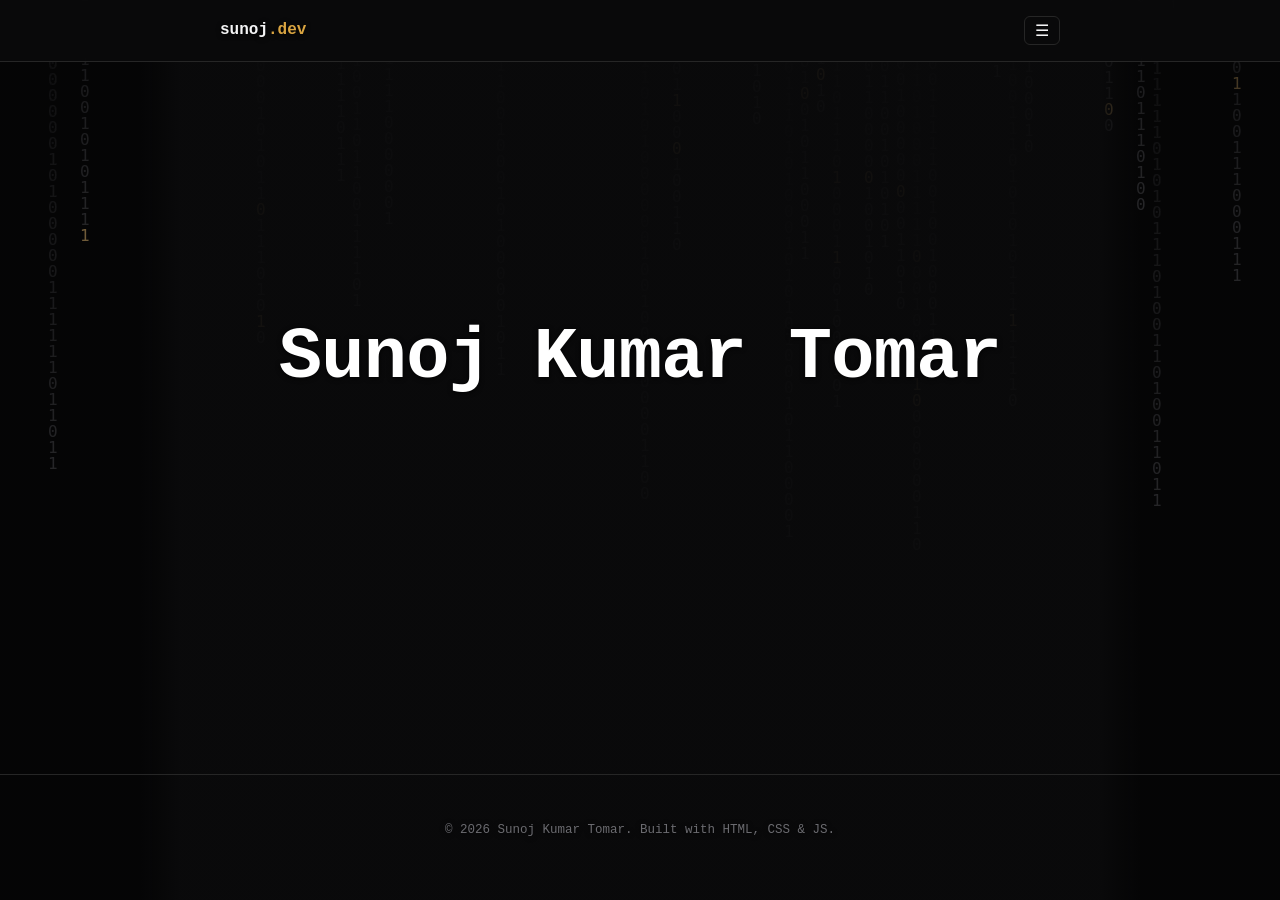
==== index.html @ d570fbbe "Add Blog to the main nav on every page" ====
<!DOCTYPE html>
<html lang="en">
<head>
<meta charset="UTF-8">
<meta name="viewport" content="width=device-width, initial-scale=1.0">
<title>Sunoj Kumar Tomar — Data Engineer</title>
<meta name="description" content="Sunoj Kumar Tomar — Data Engineer specializing in Python, PySpark, Apache Spark, Databricks and cloud data pipelines.">
<link rel="icon" href="data:image/svg+xml,<svg xmlns=%22http://www.w3.org/2000/svg%22 viewBox=%220 0 100 100%22><text y=%22.9em%22 font-size=%2290%22>💻</text></svg>">
<link rel="stylesheet" href="styles.css">
</head>
<body>

<canvas id="rain" aria-hidden="true"></canvas>
<div class="bg-overlay" aria-hidden="true"></div>

<!-- ============ NAV — collapsed by default; click to unpack ============ -->
<header class="nav nav-compact">
  <div class="nav-inner">
    <a href="index.html" class="logo">sunoj<span class="accent">.dev</span></a>
    <nav class="tabs" id="tabs">
      <a href="about.html" class="tab">About</a>
      <a href="skills.html" class="tab">Skills</a>
      <a href="experience.html" class="tab">Experience</a>
      <a href="projects.html" class="tab">Projects</a>
      <a href="blog.html" class="tab">Blog</a>
      <a href="contact.html" class="tab">Contact</a>
      <a href="assets/Sunoj_Kumar_Tomar_Resume.pdf" class="tab nav-resume" download>Résumé ↓</a>
    </nav>
    <button class="menu-btn" id="menuBtn" aria-label="Toggle menu">☰</button>
  </div>
</header>

<main id="top">

  <!-- ============ HERO — name, designation, a Greek line. centered, nothing else ============ -->
  <section class="hero">
    <h1 class="typed-name" id="typedName">Sunoj Kumar Tomar</h1>
    <p class="hero-role">Data Engineer</p>
    <p class="hero-quote">
      "Πάντα ῥεῖ" — everything flows.
      <span class="quote-attr">Heraclitus</span>
    </p>
  </section>

</main>

<footer class="footer">
  <p>&copy; <span id="year"></span> Sunoj Kumar Tomar. Built with HTML, CSS &amp; JS.</p>
</footer>

<script src="script.js"></script>
</body>
</html>
---- styles.css ----
/* ===================================================
   Sunoj Kumar Tomar — Portfolio
   True monochrome + a single accent. Text-only. Artisanal minimal.
   =================================================== */

:root {
  --bg: #0a0a0b;
  --border: #262626;

  --text: #f4f4f5;
  --text-dim: #a1a1aa;
  --text-faint: #6b6b70;

  --accent: #d9a441;
  --accent-bright: #f0c274;
  --accent-dim: #8a6a2c;

  --max-width: 880px;
  --mono: "SF Mono", "Fira Code", "JetBrains Mono", Consolas, "Courier New", monospace;
}

* { box-sizing: border-box; }

html { scroll-behavior: smooth; height: 100%; }

/* Sticky-footer layout: main grows to fill whatever space the viewport has
   left after the nav, so the footer always sits at the bottom edge instead
   of floating high up under short pages. */
body {
  margin: 0;
  min-height: 100vh;
  display: flex;
  flex-direction: column;
  overflow-x: hidden; /* contains the nav's scan-line sweep without ever clipping the dropdown */
  background: var(--bg);
  color: var(--text);
  font-family: var(--mono);
  font-size: 15px;
  line-height: 1.6;
  -webkit-font-smoothing: antialiased;
  text-shadow: 0 1px 5px rgba(0, 0, 0, 0.9);
}

a { color: inherit; text-decoration: none; }

::selection { background: rgba(217, 164, 65, 0.3); color: var(--accent-bright); }

.accent { color: var(--accent); }

/* ---------------- BACKGROUND ANIMATION ---------------- */
/* Binary rain runs full-bleed. The overlay is dark and near-opaque directly
   behind the text column (readability first) and fades out toward the page
   margins, so the animation stays visible without ever sitting under copy. */
#rain {
  position: fixed;
  inset: 0;
  z-index: 0;
  display: block;
  width: 100%;
  height: 100%;
}

.bg-overlay {
  position: fixed;
  inset: 0;
  z-index: 1;
  background: linear-gradient(
    to right,
    rgba(10, 10, 11, 0.4) 0%,
    rgba(10, 10, 11, 0.4) calc(50% - 500px),
    rgba(10, 10, 11, 0.94) calc(50% - 460px),
    rgba(10, 10, 11, 0.94) calc(50% + 460px),
    rgba(10, 10, 11, 0.4) calc(50% + 500px),
    rgba(10, 10, 11, 0.4) 100%
  );
  pointer-events: none;
}

.nav, main, .footer { position: relative; z-index: 2; }

/* ---------------- NAV ---------------- */
.nav {
  flex: 0 0 auto;
  position: sticky;
  top: 0;
  z-index: 50;
  background: rgba(10, 10, 11, 0.92);
  backdrop-filter: blur(8px);
  border-bottom: 1px solid var(--border);
}

/* A slow scanning light traveling the bottom edge — ambient, not distracting. */
.nav::after {
  content: "";
  position: absolute;
  bottom: -1px;
  left: -140px;
  width: 140px;
  height: 1px;
  background: linear-gradient(90deg, transparent, var(--accent), transparent);
  animation: nav-scan 7s linear infinite;
  opacity: 0.7;
}

@keyframes nav-scan {
  0% { left: -140px; }
  100% { left: 100%; }
}

.nav-inner {
  max-width: var(--max-width);
  margin: 0 auto;
  padding: 16px 20px;
  display: flex;
  align-items: center;
  justify-content: space-between;
  gap: 16px;
}

.logo {
  font-weight: 700;
  font-size: 16px;
  color: var(--text);
  white-space: nowrap;
  transition: text-shadow 0.2s ease;
}

.logo:hover { text-shadow: 0 0 12px rgba(217, 164, 65, 0.55); }

.tabs {
  display: flex;
  align-items: center;
  gap: 28px;
  flex-wrap: wrap;
}

/* Each link sits between a pair of targeting brackets that snap in on
   hover/focus, with the label nudging inward to meet them — a small,
   deliberate HUD-select motion instead of a plain underline. */
.tab {
  position: relative;
  font-size: 13.5px;
  color: var(--text-dim);
  padding: 4px 2px;
  transition: color 0.2s ease, transform 0.2s ease, text-shadow 0.2s ease;
}

.tab::before,
.tab::after {
  content: "";
  position: absolute;
  top: 50%;
  color: var(--accent);
  font-weight: 400;
  opacity: 0;
  transition: opacity 0.2s ease, transform 0.2s ease;
  pointer-events: none;
}

.tab::before {
  content: "[";
  left: -11px;
  transform: translate(6px, -50%);
}

.tab::after {
  content: "]";
  right: -11px;
  transform: translate(-6px, -50%);
}

.tab:hover,
.tab:focus-visible {
  color: var(--text);
  text-shadow: 0 0 10px rgba(217, 164, 65, 0.35);
}

.tab:hover::before,
.tab:hover::after,
.tab:focus-visible::before,
.tab:focus-visible::after,
.tab.active::before,
.tab.active::after {
  opacity: 1;
  transform: translate(0, -50%);
}

.tab.active {
  color: var(--accent);
  text-shadow: 0 0 8px rgba(217, 164, 65, 0.3);
}

.nav-resume {
  position: relative;
  font-size: 13px;
  color: var(--accent);
  padding: 4px 2px;
  white-space: nowrap;
  transition: color 0.2s ease, text-shadow 0.2s ease;
}

.nav-resume::after {
  content: "";
  position: absolute;
  left: 2px;
  right: 2px;
  bottom: 0;
  height: 1px;
  background: var(--accent);
  transform: scaleX(0);
  transform-origin: left;
  transition: transform 0.25s ease;
}

.nav-resume:hover,
.nav-resume:focus-visible {
  color: var(--accent-bright);
  text-shadow: 0 0 10px rgba(217, 164, 65, 0.45);
}

.nav-resume:hover::after,
.nav-resume:focus-visible::after { transform: scaleX(1); }

@media (prefers-reduced-motion: reduce) {
  .nav::after { animation: none; display: none; }
  .tab, .tab::before, .tab::after, .nav-resume, .nav-resume::after { transition: none; }
}

.menu-btn {
  display: none;
  background: none;
  border: 1px solid var(--border);
  color: var(--text);
  border-radius: 6px;
  font-size: 16px;
  padding: 4px 10px;
  cursor: pointer;
}

/* Home page only: the nav stays collapsed to just the logo and this button
   at every width, unpacking into the full link list on click — keeping
   the intro page down to essentially nothing but itself. */
.nav-compact .menu-btn { display: inline-block; }

.nav-compact .tabs {
  position: absolute;
  top: 100%;
  left: 0;
  right: 0;
  background: rgba(10, 10, 11, 0.97);
  backdrop-filter: blur(8px);
  border-bottom: 1px solid var(--border);
  flex-direction: column;
  align-items: flex-start;
  gap: 14px;
  padding: 14px 20px 20px;
  display: none;
}

.nav-compact .tabs.open { display: flex; }

.tabs .nav-resume { color: var(--accent); }

/* ---------------- LAYOUT ---------------- */
main {
  flex: 1 0 auto;
  display: flex;
  flex-direction: column;
  width: 100%;
  max-width: var(--max-width);
  margin: 0 auto;
  padding: 0 20px;
}

/* The intro: perfectly centered, both axes, filling whatever room is left
   between the nav and the footer — never a tall gap above a low footer. */
.hero {
  flex: 1;
  display: flex;
  flex-direction: column;
  justify-content: center;
  align-items: center;
  text-align: center;
  padding: 48px 0;
}

/* Default state is always fully visible, legible text — .js-anim is added
   by script.js right before the reveal starts, so a slow/blocked/failed
   script never leaves real content faded out. */
.hero-role {
  margin: 14px 0 0;
  font-size: clamp(15px, 2.4vw, 19px);
  color: var(--text-dim);
  text-transform: uppercase;
  letter-spacing: 0.16em;
  transition: opacity 0.8s cubic-bezier(0.22, 0.8, 0.2, 1),
              filter 0.8s cubic-bezier(0.22, 0.8, 0.2, 1),
              transform 0.8s cubic-bezier(0.22, 0.8, 0.2, 1);
}

.hero-role.js-anim { opacity: 0; filter: blur(8px); transform: translateY(10px); }

.hero-quote {
  margin: 30px 0 0;
  max-width: 420px;
  font-size: 13.5px;
  font-style: italic;
  color: var(--text-faint);
  transition: opacity 0.8s cubic-bezier(0.22, 0.8, 0.2, 1),
              filter 0.8s cubic-bezier(0.22, 0.8, 0.2, 1),
              transform 0.8s cubic-bezier(0.22, 0.8, 0.2, 1);
}

.hero-quote.js-anim { opacity: 0; filter: blur(8px); transform: translateY(10px); }

.quote-attr {
  display: block;
  margin-top: 6px;
  font-style: normal;
  font-size: 10.5px;
  letter-spacing: 0.14em;
  text-transform: uppercase;
  color: var(--text-faint);
  opacity: 0.75;
}

.section { padding: 48px 0; border-top: 1px solid var(--border); }

.section-noborder { border-top: none; padding-top: 0; }
.section-tight { padding-bottom: 36px; }

/* ---------------- PAGE HEAD (sub-pages) ---------------- */
/* One quiet line per page — no path, no comment syntax, just the word. */
.page-head { padding: 56px 0 8px; }

.page-title {
  font-size: clamp(24px, 3.6vw, 30px);
  font-weight: 700;
  color: var(--text);
  margin: 0;
  letter-spacing: -0.01em;
}

/* ---------------- STATS ---------------- */
.stats-row {
  display: flex;
  flex-wrap: wrap;
  gap: 28px 40px;
}

.stat {
  display: flex;
  flex-direction: column;
  gap: 2px;
  transition: opacity 0.7s ease, filter 0.7s ease, transform 0.7s ease;
  transition-delay: var(--delay, 0s);
}

.stat.js-anim { opacity: 0; filter: blur(6px); transform: translateY(12px); }

.stat-num {
  font-size: 26px;
  font-weight: 700;
  color: var(--accent);
  font-variant-numeric: tabular-nums;
  text-shadow: 0 0 16px rgba(217, 164, 65, 0.25);
}

.stat-label {
  font-size: 12px;
  color: var(--text-dim);
}

/* ---------------- TERMINAL-STYLE LINES ---------------- */
.line {
  margin: 0 0 8px;
  font-size: 14px;
}

.prompt { color: var(--accent); margin-right: 8px; font-weight: 700; }

.line.muted { color: var(--text-dim); }

.line.result { color: var(--text-dim); }

.typed-name {
  font-size: clamp(38px, 8vw, 72px);
  font-weight: 700;
  margin: 0;
  color: #fff;
  letter-spacing: -0.01em;
}

.summary { max-width: 640px; }

.cta-row {
  display: flex;
  flex-wrap: wrap;
  align-items: center;
  gap: 6px 18px;
  margin-top: 22px;
  font-size: 13.5px;
}

.btn {
  color: var(--text-dim);
  padding: 2px 0;
  border-bottom: 1px solid transparent;
  transition: color 0.15s ease, border-color 0.15s ease;
}

.btn:hover { color: var(--text); border-color: var(--text-dim); }

.btn-primary {
  color: var(--accent);
  font-weight: 700;
}

.btn-primary:hover { color: var(--accent-bright); }

/* ---------------- ABOUT — artistic, not coded ---------------- */
/* A large statement that pulls into focus, line by line — blur and lift,
   not code syntax. This is the page's centerpiece, so it gets real weight. */
.about-statement {
  margin: 0;
  max-width: 740px;
  font-size: clamp(26px, 4.4vw, 42px);
  font-weight: 700;
  line-height: 1.35;
  letter-spacing: -0.01em;
  color: var(--text);
}

.reveal-line {
  display: block;
  transition: opacity 0.9s cubic-bezier(0.22, 0.8, 0.2, 1),
              filter 0.9s cubic-bezier(0.22, 0.8, 0.2, 1),
              transform 0.9s cubic-bezier(0.22, 0.8, 0.2, 1);
  transition-delay: var(--delay, 0s);
}

.reveal-line.js-anim { opacity: 0; filter: blur(10px); transform: translateY(18px); }

/* Facts read like a gallery wall label, not a data structure. */
.facts-grid {
  display: grid;
  grid-template-columns: repeat(auto-fit, minmax(180px, 1fr));
  gap: 30px 32px;
}

.fact-wide { grid-column: 1 / -1; }

.fact {
  transition: opacity 0.7s ease, filter 0.7s ease, transform 0.7s ease;
  transition-delay: var(--delay, 0s);
}

.fact.js-anim { opacity: 0; filter: blur(6px); transform: translateY(12px); }

.fact-label {
  margin: 0 0 6px;
  font-size: 11px;
  text-transform: uppercase;
  letter-spacing: 0.14em;
  color: var(--text-faint);
}

.fact-value {
  margin: 0;
  font-size: 14.5px;
  color: var(--text);
  max-width: 46ch;
}

.about-text {
  color: var(--text-dim);
  max-width: 700px;
  margin: 0 0 24px;
  font-size: 14.5px;
}

.achievement {
  display: flex;
  gap: 10px;
  align-items: flex-start;
  border-top: 1px solid var(--border);
  padding-top: 18px;
}

.achievement p { margin: 0; color: var(--text-dim); font-size: 14px; }
.achievement strong { color: var(--text); }
.badge { font-size: 16px; line-height: 1.4; }

/* ---------------- SKILLS ---------------- */
.skills-list {
  display: flex;
  flex-direction: column;
  gap: 16px;
}

.skill-group {
  display: flex;
  flex-wrap: wrap;
  column-gap: 10px;
  padding-bottom: 14px;
  border-bottom: 1px solid var(--border);
}

.skill-group:last-child { border-bottom: none; }

.skill-group h3 {
  font-size: 12px;
  text-transform: uppercase;
  letter-spacing: 0.08em;
  color: var(--text);
  margin: 0;
  font-weight: 600;
  flex: 0 0 190px;
}

.skill-group p {
  margin: 0;
  color: var(--text-dim);
  font-size: 13.5px;
  flex: 1 1 300px;
}

/* Each skill fades and lifts into place, staggered, the first time its
   group scrolls into view — then stays put. Hover gives it a quiet glow. */
.skill-item {
  display: inline-block;
  transition: opacity 0.5s ease, transform 0.5s ease, color 0.15s ease, text-shadow 0.15s ease;
  transition-delay: var(--delay, 0s);
}

.skill-item.js-anim { opacity: 0; transform: translateY(7px); }

.skill-item:hover {
  color: var(--accent);
  text-shadow: 0 0 10px rgba(217, 164, 65, 0.45);
}

/* ---------------- EXPERIENCE ---------------- */
.timeline {
  display: flex;
  flex-direction: column;
  gap: 36px;
}

.job {
  position: relative;
  padding-left: 20px;
  border-left: 2px solid var(--border);
  transition: opacity 0.8s cubic-bezier(0.22, 0.8, 0.2, 1),
              filter 0.8s cubic-bezier(0.22, 0.8, 0.2, 1),
              transform 0.8s cubic-bezier(0.22, 0.8, 0.2, 1);
  transition-delay: var(--delay, 0s);
}

.job.js-anim { opacity: 0; filter: blur(8px); transform: translateY(16px); }

.job::before {
  content: "";
  position: absolute;
  left: -6px;
  top: 4px;
  width: 10px;
  height: 10px;
  border-radius: 50%;
  background: var(--accent);
  box-shadow: 0 0 0 3px var(--bg), 0 0 8px rgba(217, 164, 65, 0.6);
}

.timeline.in-view .job::before {
  animation: job-pulse 1.3s ease;
  animation-delay: var(--delay, 0s);
}

@keyframes job-pulse {
  0% { box-shadow: 0 0 0 3px var(--bg), 0 0 0 rgba(217, 164, 65, 0); }
  40% { box-shadow: 0 0 0 3px var(--bg), 0 0 18px rgba(217, 164, 65, 0.9); }
  100% { box-shadow: 0 0 0 3px var(--bg), 0 0 8px rgba(217, 164, 65, 0.6); }
}

.job-head {
  display: flex;
  flex-wrap: wrap;
  align-items: baseline;
  justify-content: space-between;
  gap: 8px;
}

.job-head h3 { margin: 0; font-size: 16px; color: var(--text); }

.job-date {
  font-size: 12.5px;
  color: var(--text-faint);
  white-space: nowrap;
}

.job-meta {
  margin: 4px 0 12px;
  font-size: 13px;
  color: var(--accent);
}

.job-list {
  margin: 0;
  padding-left: 18px;
  color: var(--text-dim);
  font-size: 13.5px;
}

.job-list li { margin-bottom: 8px; }
.job-list li::marker { color: var(--accent-dim); }
.job-list strong { color: var(--text); }

/* ---------------- PROJECTS ---------------- */
.projects-list {
  display: flex;
  flex-direction: column;
  gap: 32px;
}

.project {
  padding-bottom: 32px;
  border-bottom: 1px solid var(--border);
}

.project:last-child { border-bottom: none; padding-bottom: 0; }

.project-head {
  display: flex;
  align-items: baseline;
  flex-wrap: wrap;
  gap: 8px;
  margin-bottom: 2px;
}

.project-head h3 { margin: 0; font-size: 16px; color: var(--text); }

.project-date {
  font-size: 12px;
  color: var(--text-faint);
  margin: 0 0 12px;
}

.project-desc {
  font-size: 13.5px;
  color: var(--text-dim);
  margin: 0 0 12px;
  max-width: 700px;
}

.project-stack {
  font-size: 12.5px;
  color: var(--text-faint);
}

.project-stack span { color: var(--accent); }

/* ---------------- BLOG ---------------- */
.blog-list {
  display: flex;
  flex-direction: column;
  gap: 32px;
}

.blog-post {
  padding-bottom: 32px;
  border-bottom: 1px solid var(--border);
  transition: opacity 0.8s cubic-bezier(0.22, 0.8, 0.2, 1),
              filter 0.8s cubic-bezier(0.22, 0.8, 0.2, 1),
              transform 0.8s cubic-bezier(0.22, 0.8, 0.2, 1);
  transition-delay: var(--delay, 0s);
}

.blog-post.js-anim { opacity: 0; filter: blur(8px); transform: translateY(14px); }

.blog-post:last-child { border-bottom: none; padding-bottom: 0; }

.blog-title { margin: 0 0 6px; font-size: 16px; }

.blog-title a {
  color: var(--text);
  transition: color 0.15s ease, text-shadow 0.15s ease;
}

.blog-title a:hover { color: var(--accent-bright); text-shadow: 0 0 10px rgba(217, 164, 65, 0.4); }

.blog-date {
  font-size: 12px;
  color: var(--text-faint);
  margin: 0 0 12px;
}

.blog-excerpt {
  font-size: 13.5px;
  color: var(--text-dim);
  margin: 0 0 12px;
  max-width: 700px;
}

.blog-link {
  font-size: 12.5px;
  color: var(--accent);
  transition: color 0.15s ease, text-shadow 0.15s ease;
}

.blog-link:hover { color: var(--accent-bright); text-shadow: 0 0 10px rgba(217, 164, 65, 0.4); }

/* ---------------- CONTACT — vintage telegram ---------------- */
/* A double-ruled frame, all-caps teletype voice, STOP for punctuation —
   the message types itself out the first time it scrolls into view. */
/* A soft single rule, not a hard-edged box — it should read as a faint
   watermark of a frame, not a card sitting on top of the page. */
.telegram {
  position: relative;
  padding: 30px 34px;
  max-width: 620px;
  border: 1px solid rgba(244, 244, 245, 0.09);
  box-shadow: inset 0 0 40px rgba(0, 0, 0, 0.5);
  border-radius: 2px;
}

.telegram-label {
  margin: 0 0 18px;
  font-size: 11px;
  letter-spacing: 0.3em;
  color: var(--accent);
  text-align: center;
}

.telegram-body {
  margin: 0;
  font-size: 14px;
  line-height: 1.9;
  letter-spacing: 0.02em;
  text-transform: uppercase;
  color: var(--text-dim);
}

.telegram-cursor {
  color: var(--accent);
  animation: telegram-blink 1s step-end infinite;
}

@keyframes telegram-blink { 50% { opacity: 0; } }

.contact-list {
  display: flex;
  flex-direction: column;
  margin-top: 16px;
}

.contact-item {
  display: flex;
  gap: 14px;
  padding: 9px 0;
  border-bottom: 1px solid var(--border);
  font-size: 13.5px;
  color: var(--text);
  transition: opacity 0.7s ease, filter 0.7s ease, transform 0.7s ease, color 0.15s ease;
  transition-delay: var(--delay, 0s);
}

.contact-item.js-anim { opacity: 0; filter: blur(6px); transform: translateY(10px); }

.contact-item:last-child { border-bottom: none; }

a.contact-item:hover { color: var(--accent-bright); text-shadow: 0 0 10px rgba(217, 164, 65, 0.4); }

.contact-item.static { cursor: default; }

.contact-label {
  color: var(--text-faint);
  min-width: 70px;
}

@media (max-width: 500px) {
  .telegram { padding: 24px 20px; }
}

@media (prefers-reduced-motion: reduce) {
  .timeline.in-view .job::before { animation: none; }
  .telegram-cursor { animation: none; }
}

/* ---------------- FOOTER ---------------- */
.footer {
  flex: 0 0 auto;
  text-align: center;
  padding: 32px 20px 48px;
  color: var(--text-faint);
  font-size: 12.5px;
  border-top: 1px solid var(--border);
}

/* ---------------- RESPONSIVE ---------------- */
@media (max-width: 700px) {
  .tabs {
    position: absolute;
    top: 100%;
    left: 0;
    right: 0;
    background: var(--bg);
    border-bottom: 1px solid var(--border);
    flex-direction: column;
    gap: 14px;
    padding: 14px 20px 20px;
    display: none;
  }
  .tabs.open { display: flex; }
  .menu-btn { display: inline-block; }
  .hero { padding: 36px 0 20px; }
  .section { padding: 36px 0; }
  .skill-group { flex-direction: column; gap: 6px; }
  .skill-group h3 { flex: none; }
}
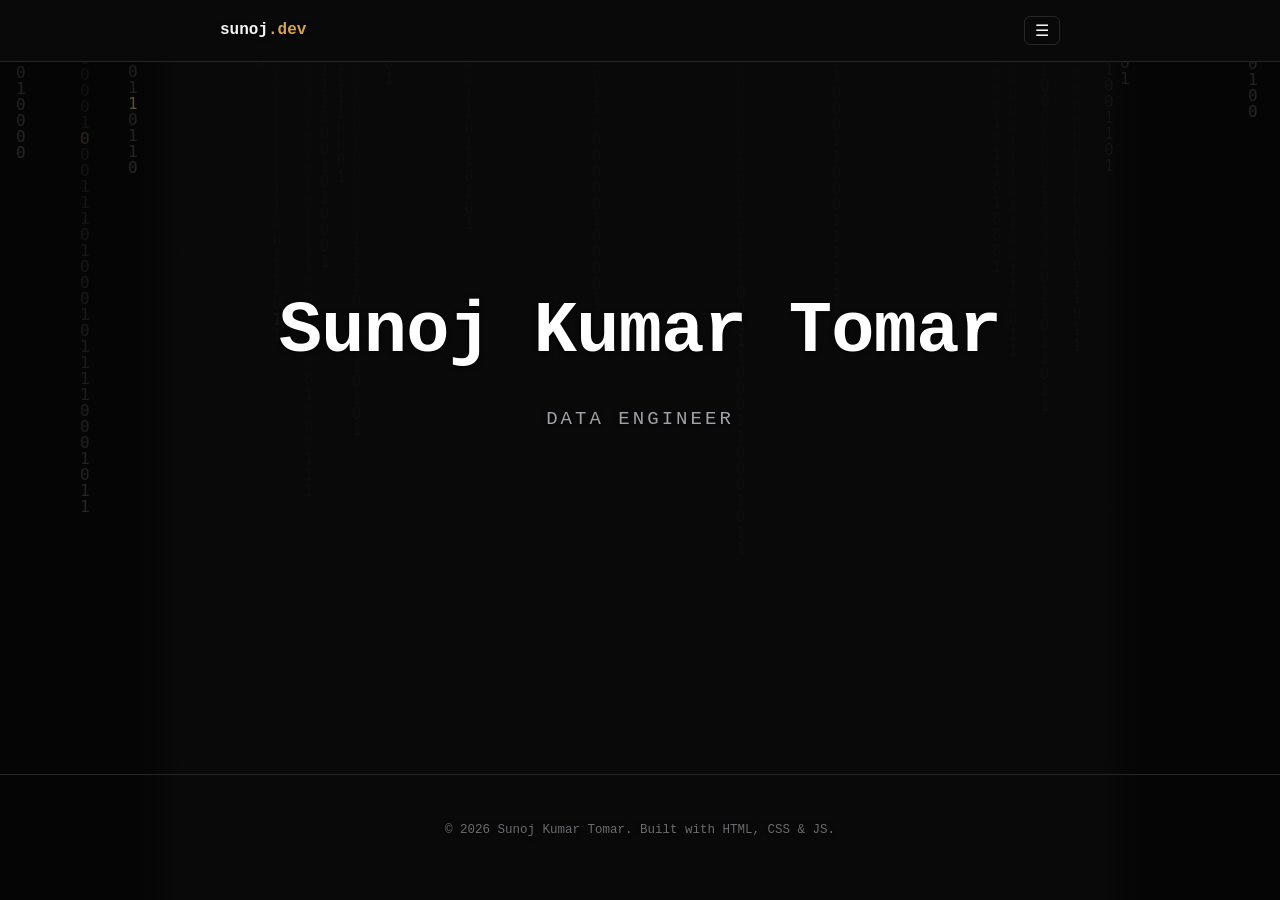
==== commit fe61d371: "Add social icon row to home page; fix GitHub handle site-wide Home page: email, GitHub, Substack, an" ====
--- a/index.html
+++ b/index.html
@@ -40,6 +40,20 @@
       "Πάντα ῥεῖ" — everything flows.
       <span class="quote-attr">Heraclitus</span>
     </p>
+    <div class="social-row">
+      <a href="mailto:sunojtomar23@gmail.com" class="social-icon" aria-label="Email">
+        <svg viewBox="0 0 24 24" fill="currentColor" aria-hidden="true"><path d="M20 4H4c-1.1 0-1.99.9-1.99 2L2 18c0 1.1.9 2 2 2h16c1.1 0 2-.9 2-2V6c0-1.1-.9-2-2-2zm0 4-8 5-8-5V6l8 5 8-5v2z"/></svg>
+      </a>
+      <a href="https://github.com/sunojt23" class="social-icon" aria-label="GitHub" target="_blank" rel="noopener">
+        <svg viewBox="0 0 24 24" fill="currentColor" aria-hidden="true"><path d="M12 0c-6.626 0-12 5.373-12 12 0 5.302 3.438 9.8 8.207 11.387.599.111.793-.261.793-.577v-2.234c-3.338.726-4.033-1.416-4.033-1.416-.546-1.387-1.333-1.756-1.333-1.756-1.089-.745.083-.729.083-.729 1.205.084 1.839 1.237 1.839 1.237 1.07 1.834 2.807 1.304 3.492.997.107-.775.418-1.305.762-1.604-2.665-.305-5.467-1.334-5.467-5.931 0-1.311.469-2.381 1.236-3.221-.124-.303-.535-1.524.117-3.176 0 0 1.008-.322 3.301 1.23.957-.266 1.983-.399 3.003-.404 1.02.005 2.047.138 3.006.404 2.291-1.552 3.297-1.23 3.297-1.23.653 1.653.242 2.874.118 3.176.77.84 1.235 1.911 1.235 3.221 0 4.609-2.807 5.624-5.479 5.921.43.372.823 1.102.823 2.222v3.293c0 .319.192.694.801.576 4.765-1.589 8.199-6.086 8.199-11.386 0-6.627-5.373-12-12-12z"/></svg>
+      </a>
+      <a href="https://substack.com/@sunojtomar" class="social-icon" aria-label="Substack" target="_blank" rel="noopener">
+        <svg viewBox="0 0 24 24" fill="currentColor" aria-hidden="true"><path d="M22.539 8.242H1.46V5.406h21.08v2.836zM1.46 10.812V24L12 18.11 22.54 24V10.812H1.46zM22.54 0H1.46v2.836h21.08V0z"/></svg>
+      </a>
+      <a href="https://linkedin.com/in/sunojtomar23" class="social-icon" aria-label="LinkedIn" target="_blank" rel="noopener">
+        <svg viewBox="0 0 24 24" fill="currentColor" aria-hidden="true"><path d="M20.447 20.452h-3.554v-5.569c0-1.328-.027-3.037-1.852-3.037-1.853 0-2.136 1.445-2.136 2.939v5.667h-3.554V9h3.414v1.561h.046c.477-.9 1.637-1.85 3.37-1.85 3.601 0 4.267 2.37 4.267 5.455v6.286zM5.337 7.433c-1.144 0-2.063-.926-2.063-2.065 0-1.138.92-2.063 2.063-2.063 1.14 0 2.064.925 2.064 2.063 0 1.139-.925 2.065-2.064 2.065zm1.782 13.019H3.555V9h3.564v11.452zM22.225 0H1.771C.792 0 0 .774 0 1.729v20.542C0 23.227.792 24 1.771 24h20.451C23.2 24 24 23.227 24 22.271V1.729C24 .774 23.2 0 22.222 0h.003z"/></svg>
+      </a>
+    </div>
   </section>
 
 </main>
--- a/styles.css
+++ b/styles.css
@@ -324,6 +324,32 @@
   opacity: 0.75;
 }
 
+.social-row {
+  display: flex;
+  align-items: center;
+  gap: 22px;
+  margin-top: 34px;
+  transition: opacity 0.8s cubic-bezier(0.22, 0.8, 0.2, 1),
+              filter 0.8s cubic-bezier(0.22, 0.8, 0.2, 1),
+              transform 0.8s cubic-bezier(0.22, 0.8, 0.2, 1);
+}
+
+.social-row.js-anim { opacity: 0; filter: blur(8px); transform: translateY(10px); }
+
+.social-icon {
+  color: var(--text-faint);
+  transition: color 0.15s ease, filter 0.15s ease, transform 0.15s ease;
+}
+
+.social-icon svg { width: 19px; height: 19px; display: block; }
+
+.social-icon:hover,
+.social-icon:focus-visible {
+  color: var(--accent);
+  filter: drop-shadow(0 0 6px rgba(217, 164, 65, 0.5));
+  transform: translateY(-2px);
+}
+
 .section { padding: 48px 0; border-top: 1px solid var(--border); }
 
 .section-noborder { border-top: none; padding-top: 0; }
@@ -490,6 +516,118 @@
 .achievement p { margin: 0; color: var(--text-dim); font-size: 14px; }
 .achievement strong { color: var(--text); }
 .badge { font-size: 16px; line-height: 1.4; }
+
+.mini-label {
+  margin: 0 0 20px;
+  font-size: 11px;
+  color: var(--text-faint);
+  text-transform: uppercase;
+  letter-spacing: 0.18em;
+}
+
+/* ---------------- QUOTE SLIDER ---------------- */
+/* One quote at a time, sliding — auto-advances, pauses on hover/focus,
+   always controllable via the dots. */
+.quote-slider {
+  position: relative;
+  overflow: hidden;
+}
+
+.quote-track {
+  display: flex;
+  transition: transform 0.6s cubic-bezier(0.22, 0.8, 0.2, 1);
+}
+
+.quote-slide {
+  flex: 0 0 100%;
+  margin: 0;
+  min-width: 0;
+}
+
+.quote-slide p {
+  margin: 0 0 10px;
+  font-size: clamp(17px, 2.6vw, 22px);
+  font-style: italic;
+  line-height: 1.5;
+  color: var(--text);
+  max-width: 640px;
+}
+
+.quote-slide cite {
+  display: block;
+  font-style: normal;
+  font-size: 11.5px;
+  letter-spacing: 0.1em;
+  text-transform: uppercase;
+  color: var(--accent);
+}
+
+.quote-dots {
+  display: flex;
+  gap: 8px;
+  margin-top: 22px;
+}
+
+.quote-dot {
+  width: 6px;
+  height: 6px;
+  border-radius: 50%;
+  background: var(--border);
+  border: none;
+  padding: 0;
+  cursor: pointer;
+  transition: background 0.2s ease, transform 0.2s ease;
+}
+
+.quote-dot:hover { background: var(--text-dim); }
+
+.quote-dot.active { background: var(--accent); transform: scale(1.3); }
+
+/* ---------------- BLOG STRIP ---------------- */
+/* A horizontally scrollable row of post previews — drag/swipe/wheel, with
+   arrow buttons for discoverability. Snaps one post at a time. */
+.blog-slider-wrap {
+  position: relative;
+  display: flex;
+  align-items: center;
+  gap: 12px;
+}
+
+.blog-slider {
+  display: flex;
+  gap: 28px;
+  overflow-x: auto;
+  scroll-snap-type: x mandatory;
+  scroll-behavior: smooth;
+  padding: 2px 2px 6px;
+  scrollbar-width: thin;
+  scrollbar-color: var(--border) transparent;
+}
+
+.blog-slider .blog-slide {
+  flex: 0 0 min(340px, 100%);
+  scroll-snap-align: start;
+  border-bottom: none;
+  padding-bottom: 0;
+}
+
+.slider-arrow {
+  flex: 0 0 auto;
+  width: 30px;
+  height: 30px;
+  border: 1px solid var(--border);
+  border-radius: 50%;
+  background: none;
+  color: var(--text-dim);
+  font-size: 16px;
+  line-height: 1;
+  cursor: pointer;
+  transition: color 0.15s ease, border-color 0.15s ease;
+}
+
+.slider-arrow:hover { color: var(--accent); border-color: var(--accent-dim); }
+
+.slider-arrow[hidden] { display: none; }
 
 /* ---------------- SKILLS ---------------- */
 .skills-list {
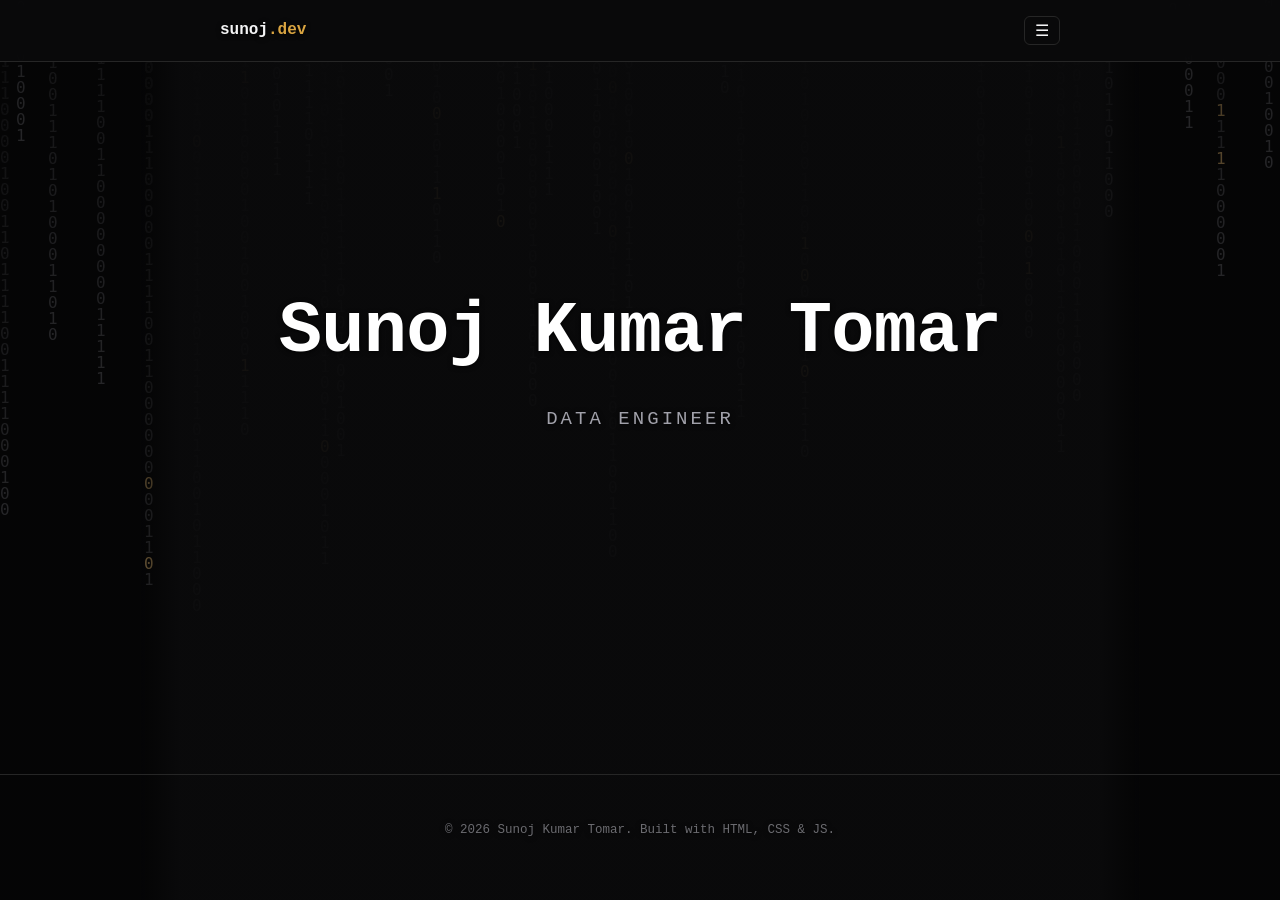
==== commit 73224d29: "Add Takes page — short, unfiltered notes, separate from the Blog New nav-wide 'Takes' tab and page f" ====
--- a/index.html
+++ b/index.html
@@ -23,6 +23,7 @@
       <a href="experience.html" class="tab">Experience</a>
       <a href="projects.html" class="tab">Projects</a>
       <a href="blog.html" class="tab">Blog</a>
+      <a href="takes.html" class="tab">Takes</a>
       <a href="contact.html" class="tab">Contact</a>
       <a href="assets/Sunoj_Kumar_Tomar_Resume.pdf" class="tab nav-resume" download>Résumé ↓</a>
     </nav>
--- a/styles.css
+++ b/styles.css
@@ -832,6 +832,16 @@
   margin: 0 0 12px;
 }
 
+.blog-source {
+  margin-left: 6px;
+  padding-left: 10px;
+  border-left: 1px solid var(--border);
+  font-size: 11px;
+  letter-spacing: 0.06em;
+  text-transform: uppercase;
+  color: var(--accent);
+}
+
 .blog-excerpt {
   font-size: 13.5px;
   color: var(--text-dim);
@@ -846,6 +856,42 @@
 }
 
 .blog-link:hover { color: var(--accent-bright); text-shadow: 0 0 10px rgba(217, 164, 65, 0.4); }
+
+/* ---------------- TAKES ---------------- */
+.takes-list {
+  display: flex;
+  flex-direction: column;
+  gap: 26px;
+}
+
+.take {
+  padding-bottom: 26px;
+  border-bottom: 1px solid var(--border);
+  transition: opacity 0.8s cubic-bezier(0.22, 0.8, 0.2, 1),
+              filter 0.8s cubic-bezier(0.22, 0.8, 0.2, 1),
+              transform 0.8s cubic-bezier(0.22, 0.8, 0.2, 1);
+  transition-delay: var(--delay, 0s);
+}
+
+.take.js-anim { opacity: 0; filter: blur(8px); transform: translateY(14px); }
+
+.take:last-child { border-bottom: none; padding-bottom: 0; }
+
+.take-date {
+  margin: 0 0 8px;
+  font-size: 11px;
+  color: var(--text-faint);
+  text-transform: uppercase;
+  letter-spacing: 0.1em;
+}
+
+.take-text {
+  margin: 0;
+  font-size: 15px;
+  line-height: 1.6;
+  color: var(--text);
+  max-width: 620px;
+}
 
 /* ---------------- CONTACT — vintage telegram ---------------- */
 /* A double-ruled frame, all-caps teletype voice, STOP for punctuation —
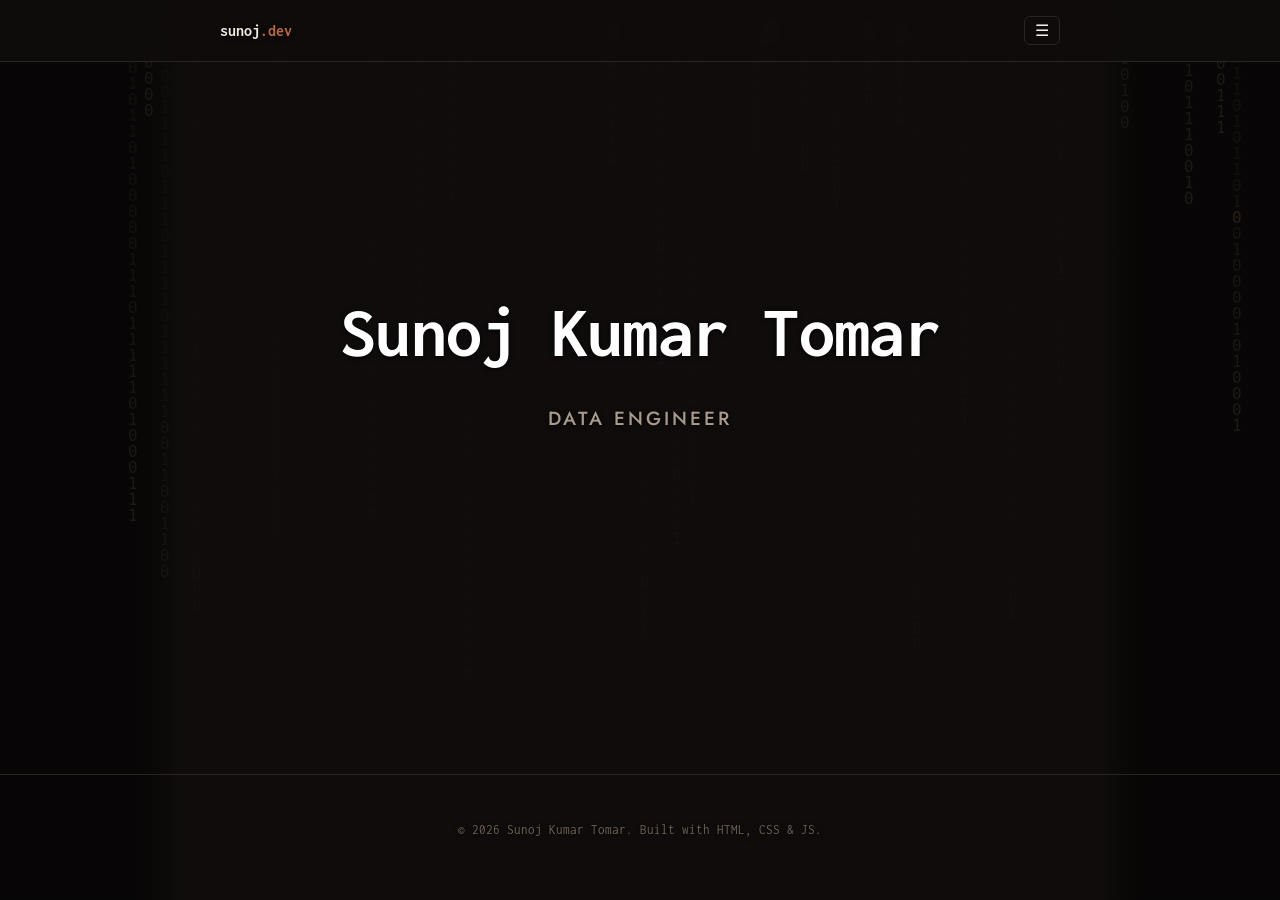
==== commit 33a1a5ba: "Add a display typeface: Jost, paired with Inconsolata for body/mono Took inspiration from Figma's mi" ====
--- a/index.html
+++ b/index.html
@@ -6,6 +6,9 @@
 <title>Sunoj Kumar Tomar — Data Engineer</title>
 <meta name="description" content="Sunoj Kumar Tomar — Data Engineer specializing in Python, PySpark, Apache Spark, Databricks and cloud data pipelines.">
 <link rel="icon" href="data:image/svg+xml,<svg xmlns=%22http://www.w3.org/2000/svg%22 viewBox=%220 0 100 100%22><text y=%22.9em%22 font-size=%2290%22>💻</text></svg>">
+<link rel="preconnect" href="https://fonts.googleapis.com">
+<link rel="preconnect" href="https://fonts.gstatic.com" crossorigin>
+<link href="https://fonts.googleapis.com/css2?family=Jost:ital,wght@0,400;0,500;0,600;0,700;1,400;1,500&family=Inconsolata:wght@400;500;600;700&display=swap" rel="stylesheet">
 <link rel="stylesheet" href="styles.css">
 </head>
 <body>
--- a/styles.css
+++ b/styles.css
@@ -1,22 +1,24 @@
 /* ===================================================
    Sunoj Kumar Tomar — Portfolio
-   True monochrome + a single accent. Text-only. Artisanal minimal.
+   Warm ink + a single terracotta accent. Text-only. Artisanal minimal.
+   Motion throughout is deliberately quiet — small movements, soft glows.
    =================================================== */
 
 :root {
-  --bg: #0a0a0b;
-  --border: #262626;
-
-  --text: #f4f4f5;
-  --text-dim: #a1a1aa;
-  --text-faint: #6b6b70;
-
-  --accent: #d9a441;
-  --accent-bright: #f0c274;
-  --accent-dim: #8a6a2c;
+  --bg: #100d0c;
+  --border: #2b2420;
+
+  --text: #f2ece4;
+  --text-dim: #a89a8c;
+  --text-faint: #6f6255;
+
+  --accent: #bc6a45;
+  --accent-bright: #d98a5f;
+  --accent-dim: #7a4530;
 
   --max-width: 880px;
-  --mono: "SF Mono", "Fira Code", "JetBrains Mono", Consolas, "Courier New", monospace;
+  --mono: "Inconsolata", "SF Mono", "Fira Code", "JetBrains Mono", Consolas, "Courier New", monospace;
+  --display: "Jost", "Futura", "Century Gothic", var(--mono);
 }
 
 * { box-sizing: border-box; }
@@ -43,7 +45,7 @@
 
 a { color: inherit; text-decoration: none; }
 
-::selection { background: rgba(217, 164, 65, 0.3); color: var(--accent-bright); }
+::selection { background: rgba(188, 106, 69, 0.3); color: var(--accent-bright); }
 
 .accent { color: var(--accent); }
 
@@ -66,12 +68,12 @@
   z-index: 1;
   background: linear-gradient(
     to right,
-    rgba(10, 10, 11, 0.4) 0%,
-    rgba(10, 10, 11, 0.4) calc(50% - 500px),
-    rgba(10, 10, 11, 0.94) calc(50% - 460px),
-    rgba(10, 10, 11, 0.94) calc(50% + 460px),
-    rgba(10, 10, 11, 0.4) calc(50% + 500px),
-    rgba(10, 10, 11, 0.4) 100%
+    rgba(16, 13, 12, 0.4) 0%,
+    rgba(16, 13, 12, 0.4) calc(50% - 500px),
+    rgba(16, 13, 12, 0.94) calc(50% - 460px),
+    rgba(16, 13, 12, 0.94) calc(50% + 460px),
+    rgba(16, 13, 12, 0.4) calc(50% + 500px),
+    rgba(16, 13, 12, 0.4) 100%
   );
   pointer-events: none;
 }
@@ -84,7 +86,7 @@
   position: sticky;
   top: 0;
   z-index: 50;
-  background: rgba(10, 10, 11, 0.92);
+  background: rgba(16, 13, 12, 0.92);
   backdrop-filter: blur(8px);
   border-bottom: 1px solid var(--border);
 }
@@ -98,8 +100,8 @@
   width: 140px;
   height: 1px;
   background: linear-gradient(90deg, transparent, var(--accent), transparent);
-  animation: nav-scan 7s linear infinite;
-  opacity: 0.7;
+  animation: nav-scan 11s linear infinite;
+  opacity: 0.35;
 }
 
 @keyframes nav-scan {
@@ -125,7 +127,7 @@
   transition: text-shadow 0.2s ease;
 }
 
-.logo:hover { text-shadow: 0 0 12px rgba(217, 164, 65, 0.55); }
+.logo:hover { text-shadow: 0 0 6px rgba(188, 106, 69, 0.3); }
 
 .tabs {
   display: flex;
@@ -172,7 +174,7 @@
 .tab:hover,
 .tab:focus-visible {
   color: var(--text);
-  text-shadow: 0 0 10px rgba(217, 164, 65, 0.35);
+  text-shadow: 0 0 5px rgba(188, 106, 69, 0.2);
 }
 
 .tab:hover::before,
@@ -187,7 +189,7 @@
 
 .tab.active {
   color: var(--accent);
-  text-shadow: 0 0 8px rgba(217, 164, 65, 0.3);
+  text-shadow: 0 0 4px rgba(188, 106, 69, 0.18);
 }
 
 .nav-resume {
@@ -215,7 +217,7 @@
 .nav-resume:hover,
 .nav-resume:focus-visible {
   color: var(--accent-bright);
-  text-shadow: 0 0 10px rgba(217, 164, 65, 0.45);
+  text-shadow: 0 0 5px rgba(188, 106, 69, 0.25);
 }
 
 .nav-resume:hover::after,
@@ -247,7 +249,7 @@
   top: 100%;
   left: 0;
   right: 0;
-  background: rgba(10, 10, 11, 0.97);
+  background: rgba(16, 13, 12, 0.97);
   backdrop-filter: blur(8px);
   border-bottom: 1px solid var(--border);
   flex-direction: column;
@@ -288,6 +290,8 @@
    by script.js right before the reveal starts, so a slow/blocked/failed
    script never leaves real content faded out. */
 .hero-role {
+  font-family: var(--display);
+  font-weight: 500;
   margin: 14px 0 0;
   font-size: clamp(15px, 2.4vw, 19px);
   color: var(--text-dim);
@@ -298,7 +302,7 @@
               transform 0.8s cubic-bezier(0.22, 0.8, 0.2, 1);
 }
 
-.hero-role.js-anim { opacity: 0; filter: blur(8px); transform: translateY(10px); }
+.hero-role.js-anim { opacity: 0; filter: blur(4px); transform: translateY(6px); }
 
 .hero-quote {
   margin: 30px 0 0;
@@ -311,7 +315,7 @@
               transform 0.8s cubic-bezier(0.22, 0.8, 0.2, 1);
 }
 
-.hero-quote.js-anim { opacity: 0; filter: blur(8px); transform: translateY(10px); }
+.hero-quote.js-anim { opacity: 0; filter: blur(4px); transform: translateY(6px); }
 
 .quote-attr {
   display: block;
@@ -334,7 +338,7 @@
               transform 0.8s cubic-bezier(0.22, 0.8, 0.2, 1);
 }
 
-.social-row.js-anim { opacity: 0; filter: blur(8px); transform: translateY(10px); }
+.social-row.js-anim { opacity: 0; filter: blur(4px); transform: translateY(6px); }
 
 .social-icon {
   color: var(--text-faint);
@@ -346,8 +350,8 @@
 .social-icon:hover,
 .social-icon:focus-visible {
   color: var(--accent);
-  filter: drop-shadow(0 0 6px rgba(217, 164, 65, 0.5));
-  transform: translateY(-2px);
+  filter: drop-shadow(0 0 3px rgba(188, 106, 69, 0.3));
+  transform: translateY(-1px);
 }
 
 .section { padding: 48px 0; border-top: 1px solid var(--border); }
@@ -360,8 +364,9 @@
 .page-head { padding: 56px 0 8px; }
 
 .page-title {
-  font-size: clamp(24px, 3.6vw, 30px);
-  font-weight: 700;
+  font-family: var(--display);
+  font-size: clamp(26px, 3.8vw, 32px);
+  font-weight: 600;
   color: var(--text);
   margin: 0;
   letter-spacing: -0.01em;
@@ -382,14 +387,15 @@
   transition-delay: var(--delay, 0s);
 }
 
-.stat.js-anim { opacity: 0; filter: blur(6px); transform: translateY(12px); }
+.stat.js-anim { opacity: 0; filter: blur(3px); transform: translateY(7px); }
 
 .stat-num {
-  font-size: 26px;
-  font-weight: 700;
+  font-family: var(--display);
+  font-size: 27px;
+  font-weight: 600;
   color: var(--accent);
   font-variant-numeric: tabular-nums;
-  text-shadow: 0 0 16px rgba(217, 164, 65, 0.25);
+  text-shadow: 0 0 8px rgba(188, 106, 69, 0.15);
 }
 
 .stat-label {
@@ -448,11 +454,12 @@
 /* A large statement that pulls into focus, line by line — blur and lift,
    not code syntax. This is the page's centerpiece, so it gets real weight. */
 .about-statement {
+  font-family: var(--display);
   margin: 0;
   max-width: 740px;
-  font-size: clamp(26px, 4.4vw, 42px);
-  font-weight: 700;
-  line-height: 1.35;
+  font-size: clamp(28px, 4.6vw, 44px);
+  font-weight: 600;
+  line-height: 1.3;
   letter-spacing: -0.01em;
   color: var(--text);
 }
@@ -465,7 +472,7 @@
   transition-delay: var(--delay, 0s);
 }
 
-.reveal-line.js-anim { opacity: 0; filter: blur(10px); transform: translateY(18px); }
+.reveal-line.js-anim { opacity: 0; filter: blur(5px); transform: translateY(10px); }
 
 /* Facts read like a gallery wall label, not a data structure. */
 .facts-grid {
@@ -481,7 +488,7 @@
   transition-delay: var(--delay, 0s);
 }
 
-.fact.js-anim { opacity: 0; filter: blur(6px); transform: translateY(12px); }
+.fact.js-anim { opacity: 0; filter: blur(3px); transform: translateY(7px); }
 
 .fact-label {
   margin: 0 0 6px;
@@ -545,8 +552,10 @@
 }
 
 .quote-slide p {
+  font-family: var(--display);
   margin: 0 0 10px;
-  font-size: clamp(17px, 2.6vw, 22px);
+  font-size: clamp(18px, 2.8vw, 24px);
+  font-weight: 400;
   font-style: italic;
   line-height: 1.5;
   color: var(--text);
@@ -581,7 +590,7 @@
 
 .quote-dot:hover { background: var(--text-dim); }
 
-.quote-dot.active { background: var(--accent); transform: scale(1.3); }
+.quote-dot.active { background: var(--accent); transform: scale(1.15); }
 
 /* ---------------- BLOG STRIP ---------------- */
 /* A horizontally scrollable row of post previews — drag/swipe/wheel, with
@@ -671,11 +680,11 @@
   transition-delay: var(--delay, 0s);
 }
 
-.skill-item.js-anim { opacity: 0; transform: translateY(7px); }
+.skill-item.js-anim { opacity: 0; transform: translateY(4px); }
 
 .skill-item:hover {
   color: var(--accent);
-  text-shadow: 0 0 10px rgba(217, 164, 65, 0.45);
+  text-shadow: 0 0 5px rgba(188, 106, 69, 0.25);
 }
 
 /* ---------------- EXPERIENCE ---------------- */
@@ -695,7 +704,7 @@
   transition-delay: var(--delay, 0s);
 }
 
-.job.js-anim { opacity: 0; filter: blur(8px); transform: translateY(16px); }
+.job.js-anim { opacity: 0; filter: blur(4px); transform: translateY(9px); }
 
 .job::before {
   content: "";
@@ -706,7 +715,7 @@
   height: 10px;
   border-radius: 50%;
   background: var(--accent);
-  box-shadow: 0 0 0 3px var(--bg), 0 0 8px rgba(217, 164, 65, 0.6);
+  box-shadow: 0 0 0 3px var(--bg), 0 0 4px rgba(188, 106, 69, 0.4);
 }
 
 .timeline.in-view .job::before {
@@ -715,9 +724,9 @@
 }
 
 @keyframes job-pulse {
-  0% { box-shadow: 0 0 0 3px var(--bg), 0 0 0 rgba(217, 164, 65, 0); }
-  40% { box-shadow: 0 0 0 3px var(--bg), 0 0 18px rgba(217, 164, 65, 0.9); }
-  100% { box-shadow: 0 0 0 3px var(--bg), 0 0 8px rgba(217, 164, 65, 0.6); }
+  0% { box-shadow: 0 0 0 3px var(--bg), 0 0 0 rgba(188, 106, 69, 0); }
+  40% { box-shadow: 0 0 0 3px var(--bg), 0 0 9px rgba(188, 106, 69, 0.55); }
+  100% { box-shadow: 0 0 0 3px var(--bg), 0 0 4px rgba(188, 106, 69, 0.4); }
 }
 
 .job-head {
@@ -728,7 +737,7 @@
   gap: 8px;
 }
 
-.job-head h3 { margin: 0; font-size: 16px; color: var(--text); }
+.job-head h3 { font-family: var(--display); font-weight: 600; margin: 0; font-size: 17px; color: var(--text); }
 
 .job-date {
   font-size: 12.5px;
@@ -775,7 +784,7 @@
   margin-bottom: 2px;
 }
 
-.project-head h3 { margin: 0; font-size: 16px; color: var(--text); }
+.project-head h3 { font-family: var(--display); font-weight: 600; margin: 0; font-size: 17px; color: var(--text); }
 
 .project-date {
   font-size: 12px;
@@ -813,18 +822,18 @@
   transition-delay: var(--delay, 0s);
 }
 
-.blog-post.js-anim { opacity: 0; filter: blur(8px); transform: translateY(14px); }
+.blog-post.js-anim { opacity: 0; filter: blur(4px); transform: translateY(8px); }
 
 .blog-post:last-child { border-bottom: none; padding-bottom: 0; }
 
-.blog-title { margin: 0 0 6px; font-size: 16px; }
+.blog-title { font-family: var(--display); font-weight: 600; margin: 0 0 6px; font-size: 17px; }
 
 .blog-title a {
   color: var(--text);
   transition: color 0.15s ease, text-shadow 0.15s ease;
 }
 
-.blog-title a:hover { color: var(--accent-bright); text-shadow: 0 0 10px rgba(217, 164, 65, 0.4); }
+.blog-title a:hover { color: var(--accent-bright); text-shadow: 0 0 5px rgba(188, 106, 69, 0.22); }
 
 .blog-date {
   font-size: 12px;
@@ -855,7 +864,7 @@
   transition: color 0.15s ease, text-shadow 0.15s ease;
 }
 
-.blog-link:hover { color: var(--accent-bright); text-shadow: 0 0 10px rgba(217, 164, 65, 0.4); }
+.blog-link:hover { color: var(--accent-bright); text-shadow: 0 0 5px rgba(188, 106, 69, 0.22); }
 
 /* ---------------- TAKES ---------------- */
 .takes-list {
@@ -873,7 +882,7 @@
   transition-delay: var(--delay, 0s);
 }
 
-.take.js-anim { opacity: 0; filter: blur(8px); transform: translateY(14px); }
+.take.js-anim { opacity: 0; filter: blur(4px); transform: translateY(8px); }
 
 .take:last-child { border-bottom: none; padding-bottom: 0; }
 
@@ -902,7 +911,7 @@
   position: relative;
   padding: 30px 34px;
   max-width: 620px;
-  border: 1px solid rgba(244, 244, 245, 0.09);
+  border: 1px solid rgba(242, 236, 228, 0.09);
   box-shadow: inset 0 0 40px rgba(0, 0, 0, 0.5);
   border-radius: 2px;
 }
@@ -948,11 +957,11 @@
   transition-delay: var(--delay, 0s);
 }
 
-.contact-item.js-anim { opacity: 0; filter: blur(6px); transform: translateY(10px); }
+.contact-item.js-anim { opacity: 0; filter: blur(3px); transform: translateY(6px); }
 
 .contact-item:last-child { border-bottom: none; }
 
-a.contact-item:hover { color: var(--accent-bright); text-shadow: 0 0 10px rgba(217, 164, 65, 0.4); }
+a.contact-item:hover { color: var(--accent-bright); text-shadow: 0 0 5px rgba(188, 106, 69, 0.22); }
 
 .contact-item.static { cursor: default; }
 
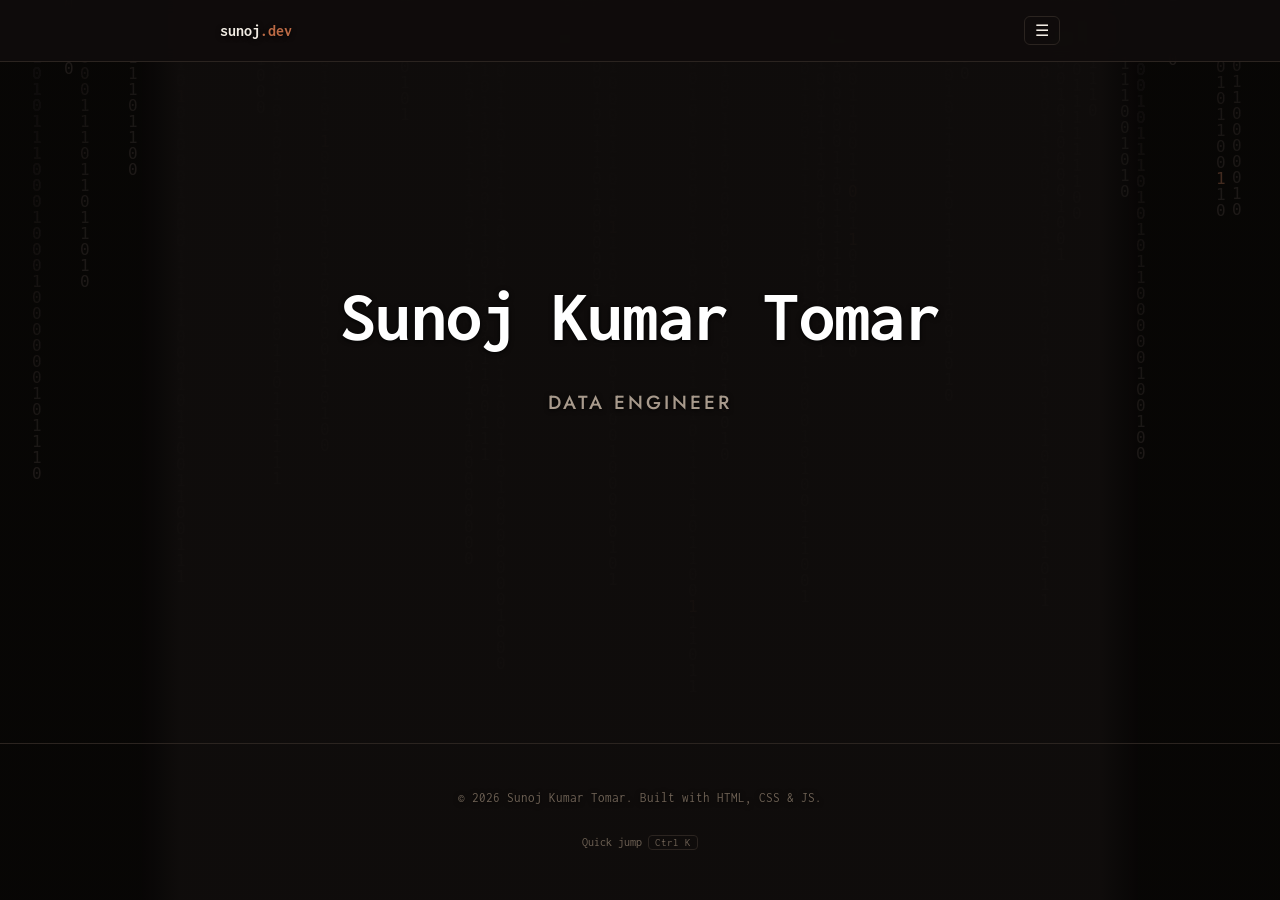
==== commit e88d5a99: "Update content to the new CV; add interactive features Content (source of truth: the new CV) - Exper" ====
--- a/index.html
+++ b/index.html
@@ -4,7 +4,7 @@
 <meta charset="UTF-8">
 <meta name="viewport" content="width=device-width, initial-scale=1.0">
 <title>Sunoj Kumar Tomar — Data Engineer</title>
-<meta name="description" content="Sunoj Kumar Tomar — Data Engineer specializing in Python, PySpark, Apache Spark, Databricks and cloud data pipelines.">
+<meta name="description" content="Sunoj Kumar Tomar — Data Engineer building scalable data pipelines, cloud data platforms, and GenAI solutions with Python, PySpark, and Azure Databricks.">
 <link rel="icon" href="data:image/svg+xml,<svg xmlns=%22http://www.w3.org/2000/svg%22 viewBox=%220 0 100 100%22><text y=%22.9em%22 font-size=%2290%22>💻</text></svg>">
 <link rel="preconnect" href="https://fonts.googleapis.com">
 <link rel="preconnect" href="https://fonts.gstatic.com" crossorigin>
@@ -54,7 +54,7 @@
       <a href="https://substack.com/@sunojtomar" class="social-icon" aria-label="Substack" target="_blank" rel="noopener">
         <svg viewBox="0 0 24 24" fill="currentColor" aria-hidden="true"><path d="M22.539 8.242H1.46V5.406h21.08v2.836zM1.46 10.812V24L12 18.11 22.54 24V10.812H1.46zM22.54 0H1.46v2.836h21.08V0z"/></svg>
       </a>
-      <a href="https://linkedin.com/in/sunojtomar23" class="social-icon" aria-label="LinkedIn" target="_blank" rel="noopener">
+      <a href="https://linkedin.com/in/sunojkumartomar" class="social-icon" aria-label="LinkedIn" target="_blank" rel="noopener">
         <svg viewBox="0 0 24 24" fill="currentColor" aria-hidden="true"><path d="M20.447 20.452h-3.554v-5.569c0-1.328-.027-3.037-1.852-3.037-1.853 0-2.136 1.445-2.136 2.939v5.667h-3.554V9h3.414v1.561h.046c.477-.9 1.637-1.85 3.37-1.85 3.601 0 4.267 2.37 4.267 5.455v6.286zM5.337 7.433c-1.144 0-2.063-.926-2.063-2.065 0-1.138.92-2.063 2.063-2.063 1.14 0 2.064.925 2.064 2.063 0 1.139-.925 2.065-2.064 2.065zm1.782 13.019H3.555V9h3.564v11.452zM22.225 0H1.771C.792 0 0 .774 0 1.729v20.542C0 23.227.792 24 1.771 24h20.451C23.2 24 24 23.227 24 22.271V1.729C24 .774 23.2 0 22.222 0h.003z"/></svg>
       </a>
     </div>
--- a/styles.css
+++ b/styles.css
@@ -512,18 +512,6 @@
   font-size: 14.5px;
 }
 
-.achievement {
-  display: flex;
-  gap: 10px;
-  align-items: flex-start;
-  border-top: 1px solid var(--border);
-  padding-top: 18px;
-}
-
-.achievement p { margin: 0; color: var(--text-dim); font-size: 14px; }
-.achievement strong { color: var(--text); }
-.badge { font-size: 16px; line-height: 1.4; }
-
 .mini-label {
   margin: 0 0 20px;
   font-size: 11px;
@@ -531,6 +519,19 @@
   text-transform: uppercase;
   letter-spacing: 0.18em;
 }
+
+/* A small numbered eyebrow above each entry in a list — Experience, Projects,
+   Blog — inspired by the "01 / project name" convention common to case-study
+   portfolios. Just a quiet count, not a page number or a replacement image. */
+.entry-num {
+  margin: 0 0 10px;
+  font-size: 11px;
+  font-weight: 600;
+  color: var(--accent);
+  letter-spacing: 0.14em;
+}
+
+.entry-num::after { content: " /"; color: var(--text-faint); font-weight: 400; }
 
 /* ---------------- QUOTE SLIDER ---------------- */
 /* One quote at a time, sliding — auto-advances, pauses on hover/focus,
@@ -691,7 +692,7 @@
 .timeline {
   display: flex;
   flex-direction: column;
-  gap: 36px;
+  gap: 52px;
 }
 
 .job {
@@ -766,7 +767,7 @@
 .projects-list {
   display: flex;
   flex-direction: column;
-  gap: 32px;
+  gap: 48px;
 }
 
 .project {
@@ -810,7 +811,7 @@
 .blog-list {
   display: flex;
   flex-direction: column;
-  gap: 32px;
+  gap: 48px;
 }
 
 .blog-post {
@@ -902,43 +903,35 @@
   max-width: 620px;
 }
 
-/* ---------------- CONTACT — vintage telegram ---------------- */
-/* A double-ruled frame, all-caps teletype voice, STOP for punctuation —
-   the message types itself out the first time it scrolls into view. */
-/* A soft single rule, not a hard-edged box — it should read as a faint
-   watermark of a frame, not a card sitting on top of the page. */
-.telegram {
-  position: relative;
-  padding: 30px 34px;
-  max-width: 620px;
-  border: 1px solid rgba(242, 236, 228, 0.09);
-  box-shadow: inset 0 0 40px rgba(0, 0, 0, 0.5);
-  border-radius: 2px;
-}
-
-.telegram-label {
-  margin: 0 0 18px;
-  font-size: 11px;
-  letter-spacing: 0.3em;
+/* ---------------- CONTACT ---------------- */
+/* One clear sentence of intent, one unmistakable primary action (email),
+   everything else secondary — hierarchy over novelty. */
+.contact-primary {
+  display: inline-flex;
+  align-items: baseline;
+  gap: 12px;
+  font-family: var(--display);
+  font-weight: 600;
+  font-size: clamp(22px, 4vw, 34px);
+  color: var(--text);
+  border-bottom: 1px solid var(--border);
+  padding-bottom: 10px;
+  transition: color 0.2s ease, border-color 0.2s ease;
+}
+
+.contact-primary-arrow {
+  font-family: var(--mono);
   color: var(--accent);
-  text-align: center;
-}
-
-.telegram-body {
-  margin: 0;
-  font-size: 14px;
-  line-height: 1.9;
-  letter-spacing: 0.02em;
-  text-transform: uppercase;
-  color: var(--text-dim);
-}
-
-.telegram-cursor {
-  color: var(--accent);
-  animation: telegram-blink 1s step-end infinite;
-}
-
-@keyframes telegram-blink { 50% { opacity: 0; } }
+  font-size: 0.6em;
+  transition: transform 0.2s ease;
+}
+
+.contact-primary:hover {
+  color: var(--accent-bright);
+  border-color: var(--accent-dim);
+}
+
+.contact-primary:hover .contact-primary-arrow { transform: translateX(4px); }
 
 .contact-list {
   display: flex;
@@ -970,13 +963,311 @@
   min-width: 70px;
 }
 
-@media (max-width: 500px) {
-  .telegram { padding: 24px 20px; }
-}
-
 @media (prefers-reduced-motion: reduce) {
   .timeline.in-view .job::before { animation: none; }
-  .telegram-cursor { animation: none; }
+}
+
+/* ---------------- INTERACTIVE PIECES ---------------- */
+/* Everything below is optional enhancement: with scripting off the pages
+   read exactly the same, just without the clickable extras. */
+
+:focus-visible { outline: 1px solid var(--accent); outline-offset: 3px; }
+
+.job, .project { scroll-margin-top: 96px; }
+
+/* Skills: skills the CV backs with a real project or role are clickable
+   and show where they were used. */
+button.skill-item {
+  background: none;
+  border: 0;
+  padding: 0;
+  margin: 0;
+  font: inherit;
+  color: inherit;
+  text-shadow: inherit;
+  text-align: inherit;
+  cursor: default;
+}
+
+.skill-item.has-ev {
+  cursor: pointer;
+  text-decoration: underline dotted;
+  text-decoration-color: var(--accent-dim);
+  text-underline-offset: 5px;
+}
+
+.skill-item.has-ev:hover,
+.skill-item.has-ev[aria-pressed="true"] {
+  color: var(--accent-bright);
+  text-decoration-color: var(--accent);
+}
+
+.skill-evidence {
+  margin: 0 0 30px;
+  padding: 12px 0 12px 16px;
+  min-height: 3.6em;
+  border-left: 2px solid var(--border);
+  font-size: 13.5px;
+  color: var(--text-dim);
+  transition: border-color 0.25s ease;
+}
+
+.skill-evidence.active { border-left-color: var(--accent); }
+
+.ev-skill {
+  display: block;
+  margin-bottom: 4px;
+  font-family: var(--display);
+  font-weight: 600;
+  font-size: 16px;
+  color: var(--accent-bright);
+}
+
+.skill-evidence a {
+  display: inline-block;
+  margin: 2px 18px 2px 0;
+  color: var(--text);
+  border-bottom: 1px solid var(--accent-dim);
+  transition: color 0.15s ease, border-color 0.15s ease;
+}
+
+.skill-evidence a:hover { color: var(--accent-bright); border-color: var(--accent); }
+.ev-where { color: var(--text-faint); font-size: 11px; text-transform: uppercase; letter-spacing: 0.1em; margin-right: 6px; }
+
+/* Projects: a clickable walkthrough of how each project works. */
+.flow { margin: 26px 0 4px; }
+
+.flow-label {
+  display: flex;
+  align-items: center;
+  gap: 16px;
+  margin: 0 0 14px;
+  font-size: 11px;
+  color: var(--text-faint);
+  text-transform: uppercase;
+  letter-spacing: 0.18em;
+}
+
+.flow-play {
+  background: none;
+  border: 0;
+  padding: 0;
+  font: inherit;
+  letter-spacing: inherit;
+  text-transform: inherit;
+  color: var(--accent);
+  cursor: pointer;
+  transition: color 0.15s ease;
+}
+
+.flow-play:hover { color: var(--accent-bright); }
+
+.flow-steps {
+  display: flex;
+  flex-wrap: wrap;
+  align-items: center;
+  gap: 10px 0;
+  margin: 0;
+  padding: 0;
+  list-style: none;
+}
+
+.flow-steps li { display: flex; align-items: center; }
+
+.flow-steps li:not(:last-child)::after {
+  content: "";
+  width: 22px;
+  height: 1px;
+  margin: 0 6px;
+  background: var(--border);
+  transition: background 0.3s ease;
+}
+
+.flow-steps li.done:not(:last-child)::after { background: var(--accent-dim); }
+
+.flow-step {
+  background: none;
+  border: 1px solid var(--border);
+  border-radius: 999px;
+  padding: 6px 14px;
+  font: inherit;
+  font-size: 13px;
+  color: var(--text-dim);
+  cursor: pointer;
+  transition: color 0.15s ease, border-color 0.2s ease, background 0.2s ease;
+}
+
+.flow-step:hover { color: var(--text); border-color: var(--text-faint); }
+
+.flow-step.active {
+  color: var(--accent-bright);
+  border-color: var(--accent-dim);
+  background: rgba(188, 106, 69, 0.09);
+}
+
+.flow-detail {
+  max-width: 620px;
+  min-height: 4.2em;
+  margin: 16px 0 0;
+  padding-left: 14px;
+  border-left: 2px solid var(--accent-dim);
+  font-size: 13.5px;
+  color: var(--text-dim);
+}
+
+/* Contact: copy the email in one click. */
+.contact-primary-row {
+  display: flex;
+  flex-wrap: wrap;
+  align-items: baseline;
+  gap: 14px 22px;
+}
+
+.copy-btn {
+  background: none;
+  border: 1px solid var(--border);
+  border-radius: 999px;
+  padding: 5px 16px;
+  font: inherit;
+  font-size: 12.5px;
+  color: var(--text-dim);
+  cursor: pointer;
+  transition: color 0.15s ease, border-color 0.2s ease;
+}
+
+.copy-btn:hover { color: var(--text); border-color: var(--text-faint); }
+.copy-btn.copied { color: var(--accent-bright); border-color: var(--accent-dim); }
+
+/* Quick-jump palette (Cmd/Ctrl + K) and its footer hint. */
+.palette {
+  position: fixed;
+  inset: 0;
+  z-index: 200;
+  display: flex;
+  align-items: flex-start;
+  justify-content: center;
+  padding: 14vh 16px 0;
+  background: rgba(16, 13, 12, 0.78);
+  backdrop-filter: blur(6px);
+}
+
+.palette[hidden] { display: none; }
+
+.palette-panel {
+  width: 100%;
+  max-width: 520px;
+  overflow: hidden;
+  background: #181310;
+  border: 1px solid var(--border);
+  border-radius: 8px;
+  box-shadow: 0 24px 60px rgba(0, 0, 0, 0.5);
+}
+
+.palette-input {
+  width: 100%;
+  padding: 16px 18px;
+  background: none;
+  border: 0;
+  border-bottom: 1px solid var(--border);
+  outline: none;
+  font: inherit;
+  font-size: 16px;
+  color: var(--text);
+}
+
+.palette-input::placeholder { color: var(--text-faint); }
+
+.palette-list {
+  max-height: 50vh;
+  margin: 0;
+  padding: 6px;
+  overflow-y: auto;
+  list-style: none;
+}
+
+.palette-item {
+  display: flex;
+  justify-content: space-between;
+  gap: 12px;
+  padding: 10px 12px;
+  border-radius: 6px;
+  font-size: 14px;
+  color: var(--text-dim);
+  cursor: pointer;
+}
+
+.palette-item[aria-selected="true"] { background: rgba(188, 106, 69, 0.13); color: var(--text); }
+
+.palette-tag { color: var(--text-faint); font-size: 11px; text-transform: uppercase; letter-spacing: 0.1em; }
+.palette-empty { padding: 14px 12px; font-size: 13px; color: var(--text-faint); }
+
+.palette-foot {
+  display: flex;
+  gap: 18px;
+  margin: 0;
+  padding: 10px 16px;
+  border-top: 1px solid var(--border);
+  font-size: 11px;
+  color: var(--text-faint);
+}
+
+.palette-hint {
+  margin-top: 12px;
+  padding: 0;
+  background: none;
+  border: 0;
+  font: inherit;
+  font-size: 12px;
+  color: var(--text-faint);
+  cursor: pointer;
+  transition: color 0.15s ease;
+}
+
+.palette-hint:hover { color: var(--accent-bright); }
+
+.palette-hint kbd,
+.palette-foot kbd {
+  padding: 1px 6px;
+  border: 1px solid var(--border);
+  border-radius: 4px;
+  font-family: var(--mono);
+  font-size: 11px;
+}
+
+.toast {
+  position: fixed;
+  bottom: 28px;
+  left: 50%;
+  z-index: 300;
+  padding: 9px 18px;
+  background: #181310;
+  border: 1px solid var(--accent-dim);
+  border-radius: 999px;
+  font-size: 13px;
+  color: var(--accent-bright);
+  opacity: 0;
+  transform: translate(-50%, 8px);
+  pointer-events: none;
+  transition: opacity 0.2s ease, transform 0.2s ease;
+}
+
+.toast.show { opacity: 1; transform: translate(-50%, 0); }
+
+@media (max-width: 700px) {
+  /* Steps wrap onto several rows on a phone, which would leave connector
+     lines dangling at the end of each row — use plain spacing instead. */
+  .flow-steps { gap: 10px 8px; }
+  .flow-steps li:not(:last-child)::after { display: none; }
+  .palette { padding-top: 10vh; }
+}
+
+/* Key hints mean nothing on touch screens. */
+@media (hover: none) {
+  .palette-foot { display: none; }
+}
+
+@media (prefers-reduced-motion: reduce) {
+  .toast, .flow-steps li::after, .skill-evidence { transition: none; }
 }
 
 /* ---------------- FOOTER ---------------- */
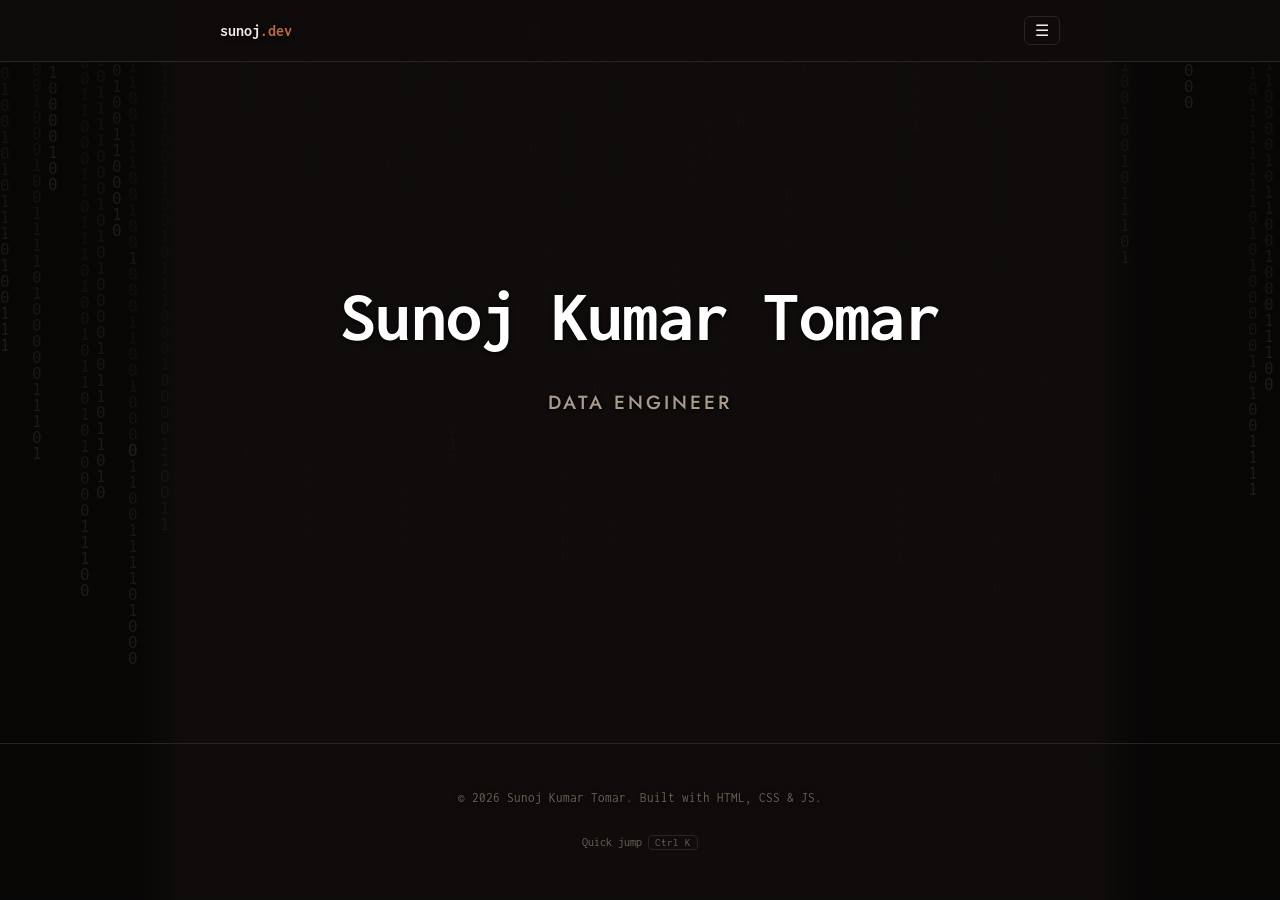
==== commit 5fc0ff17: "Remove Substack and the Takes page; keep writing engineering-only - Drop every Substack link: home i" ====
--- a/index.html
+++ b/index.html
@@ -26,7 +26,6 @@
       <a href="experience.html" class="tab">Experience</a>
       <a href="projects.html" class="tab">Projects</a>
       <a href="blog.html" class="tab">Blog</a>
-      <a href="takes.html" class="tab">Takes</a>
       <a href="contact.html" class="tab">Contact</a>
       <a href="assets/Sunoj_Kumar_Tomar_Resume.pdf" class="tab nav-resume" download>Résumé ↓</a>
     </nav>
@@ -51,9 +50,6 @@
       <a href="https://github.com/sunojt23" class="social-icon" aria-label="GitHub" target="_blank" rel="noopener">
         <svg viewBox="0 0 24 24" fill="currentColor" aria-hidden="true"><path d="M12 0c-6.626 0-12 5.373-12 12 0 5.302 3.438 9.8 8.207 11.387.599.111.793-.261.793-.577v-2.234c-3.338.726-4.033-1.416-4.033-1.416-.546-1.387-1.333-1.756-1.333-1.756-1.089-.745.083-.729.083-.729 1.205.084 1.839 1.237 1.839 1.237 1.07 1.834 2.807 1.304 3.492.997.107-.775.418-1.305.762-1.604-2.665-.305-5.467-1.334-5.467-5.931 0-1.311.469-2.381 1.236-3.221-.124-.303-.535-1.524.117-3.176 0 0 1.008-.322 3.301 1.23.957-.266 1.983-.399 3.003-.404 1.02.005 2.047.138 3.006.404 2.291-1.552 3.297-1.23 3.297-1.23.653 1.653.242 2.874.118 3.176.77.84 1.235 1.911 1.235 3.221 0 4.609-2.807 5.624-5.479 5.921.43.372.823 1.102.823 2.222v3.293c0 .319.192.694.801.576 4.765-1.589 8.199-6.086 8.199-11.386 0-6.627-5.373-12-12-12z"/></svg>
       </a>
-      <a href="https://substack.com/@sunojtomar" class="social-icon" aria-label="Substack" target="_blank" rel="noopener">
-        <svg viewBox="0 0 24 24" fill="currentColor" aria-hidden="true"><path d="M22.539 8.242H1.46V5.406h21.08v2.836zM1.46 10.812V24L12 18.11 22.54 24V10.812H1.46zM22.54 0H1.46v2.836h21.08V0z"/></svg>
-      </a>
       <a href="https://linkedin.com/in/sunojkumartomar" class="social-icon" aria-label="LinkedIn" target="_blank" rel="noopener">
         <svg viewBox="0 0 24 24" fill="currentColor" aria-hidden="true"><path d="M20.447 20.452h-3.554v-5.569c0-1.328-.027-3.037-1.852-3.037-1.853 0-2.136 1.445-2.136 2.939v5.667h-3.554V9h3.414v1.561h.046c.477-.9 1.637-1.85 3.37-1.85 3.601 0 4.267 2.37 4.267 5.455v6.286zM5.337 7.433c-1.144 0-2.063-.926-2.063-2.065 0-1.138.92-2.063 2.063-2.063 1.14 0 2.064.925 2.064 2.063 0 1.139-.925 2.065-2.064 2.065zm1.782 13.019H3.555V9h3.564v11.452zM22.225 0H1.771C.792 0 0 .774 0 1.729v20.542C0 23.227.792 24 1.771 24h20.451C23.2 24 24 23.227 24 22.271V1.729C24 .774 23.2 0 22.222 0h.003z"/></svg>
       </a>
--- a/styles.css
+++ b/styles.css
@@ -866,42 +866,6 @@
 }
 
 .blog-link:hover { color: var(--accent-bright); text-shadow: 0 0 5px rgba(188, 106, 69, 0.22); }
-
-/* ---------------- TAKES ---------------- */
-.takes-list {
-  display: flex;
-  flex-direction: column;
-  gap: 26px;
-}
-
-.take {
-  padding-bottom: 26px;
-  border-bottom: 1px solid var(--border);
-  transition: opacity 0.8s cubic-bezier(0.22, 0.8, 0.2, 1),
-              filter 0.8s cubic-bezier(0.22, 0.8, 0.2, 1),
-              transform 0.8s cubic-bezier(0.22, 0.8, 0.2, 1);
-  transition-delay: var(--delay, 0s);
-}
-
-.take.js-anim { opacity: 0; filter: blur(4px); transform: translateY(8px); }
-
-.take:last-child { border-bottom: none; padding-bottom: 0; }
-
-.take-date {
-  margin: 0 0 8px;
-  font-size: 11px;
-  color: var(--text-faint);
-  text-transform: uppercase;
-  letter-spacing: 0.1em;
-}
-
-.take-text {
-  margin: 0;
-  font-size: 15px;
-  line-height: 1.6;
-  color: var(--text);
-  max-width: 620px;
-}
 
 /* ---------------- CONTACT ---------------- */
 /* One clear sentence of intent, one unmistakable primary action (email),
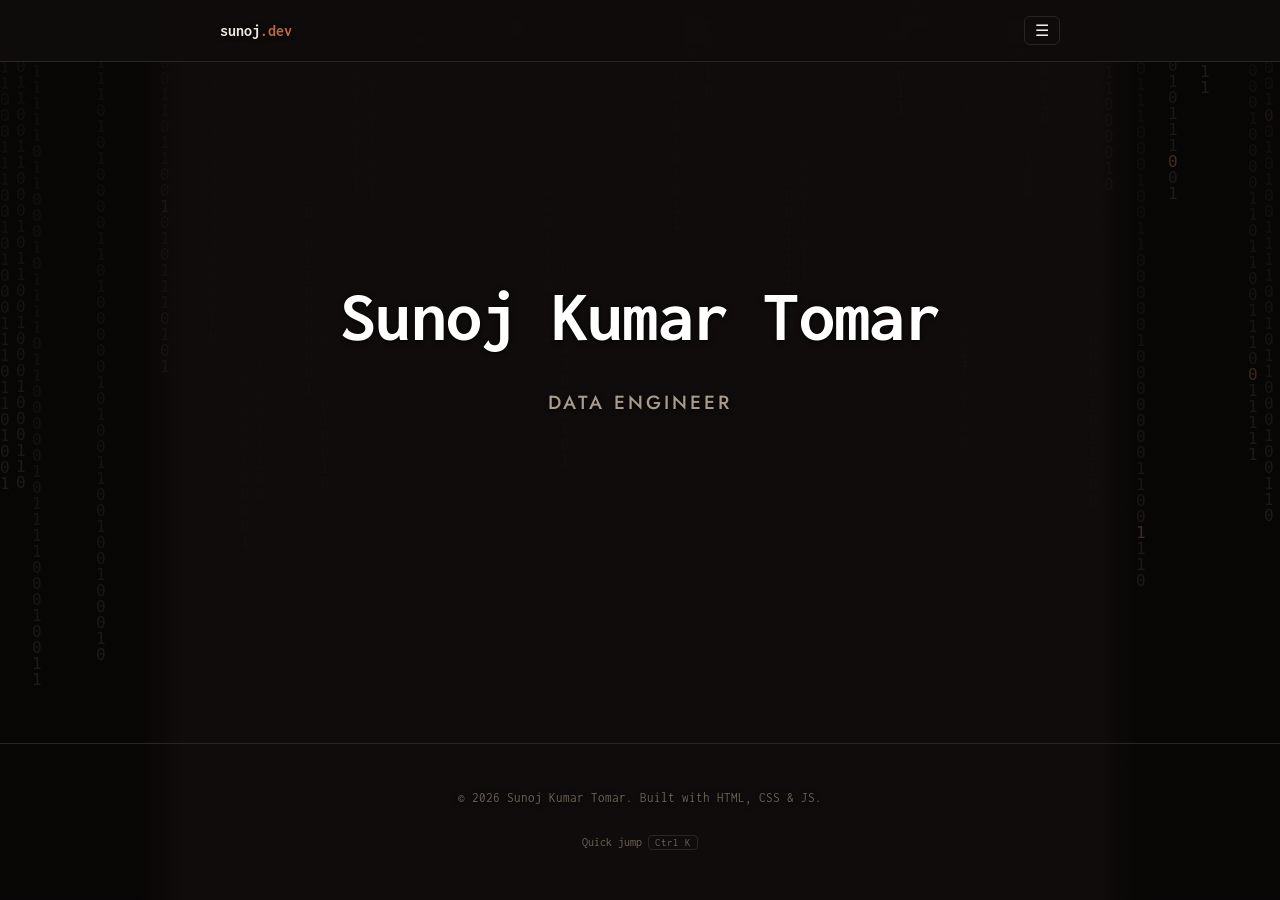
==== commit f8bf1e24: "Point LinkedIn links at /in/sunojtomar23 (home icon, Contact, palette)" ====
--- a/index.html
+++ b/index.html
@@ -50,7 +50,7 @@
       <a href="https://github.com/sunojt23" class="social-icon" aria-label="GitHub" target="_blank" rel="noopener">
         <svg viewBox="0 0 24 24" fill="currentColor" aria-hidden="true"><path d="M12 0c-6.626 0-12 5.373-12 12 0 5.302 3.438 9.8 8.207 11.387.599.111.793-.261.793-.577v-2.234c-3.338.726-4.033-1.416-4.033-1.416-.546-1.387-1.333-1.756-1.333-1.756-1.089-.745.083-.729.083-.729 1.205.084 1.839 1.237 1.839 1.237 1.07 1.834 2.807 1.304 3.492.997.107-.775.418-1.305.762-1.604-2.665-.305-5.467-1.334-5.467-5.931 0-1.311.469-2.381 1.236-3.221-.124-.303-.535-1.524.117-3.176 0 0 1.008-.322 3.301 1.23.957-.266 1.983-.399 3.003-.404 1.02.005 2.047.138 3.006.404 2.291-1.552 3.297-1.23 3.297-1.23.653 1.653.242 2.874.118 3.176.77.84 1.235 1.911 1.235 3.221 0 4.609-2.807 5.624-5.479 5.921.43.372.823 1.102.823 2.222v3.293c0 .319.192.694.801.576 4.765-1.589 8.199-6.086 8.199-11.386 0-6.627-5.373-12-12-12z"/></svg>
       </a>
-      <a href="https://linkedin.com/in/sunojkumartomar" class="social-icon" aria-label="LinkedIn" target="_blank" rel="noopener">
+      <a href="https://www.linkedin.com/in/sunojtomar23/" class="social-icon" aria-label="LinkedIn" target="_blank" rel="noopener">
         <svg viewBox="0 0 24 24" fill="currentColor" aria-hidden="true"><path d="M20.447 20.452h-3.554v-5.569c0-1.328-.027-3.037-1.852-3.037-1.853 0-2.136 1.445-2.136 2.939v5.667h-3.554V9h3.414v1.561h.046c.477-.9 1.637-1.85 3.37-1.85 3.601 0 4.267 2.37 4.267 5.455v6.286zM5.337 7.433c-1.144 0-2.063-.926-2.063-2.065 0-1.138.92-2.063 2.063-2.063 1.14 0 2.064.925 2.064 2.063 0 1.139-.925 2.065-2.064 2.065zm1.782 13.019H3.555V9h3.564v11.452zM22.225 0H1.771C.792 0 0 .774 0 1.729v20.542C0 23.227.792 24 1.771 24h20.451C23.2 24 24 23.227 24 22.271V1.729C24 .774 23.2 0 22.222 0h.003z"/></svg>
       </a>
     </div>
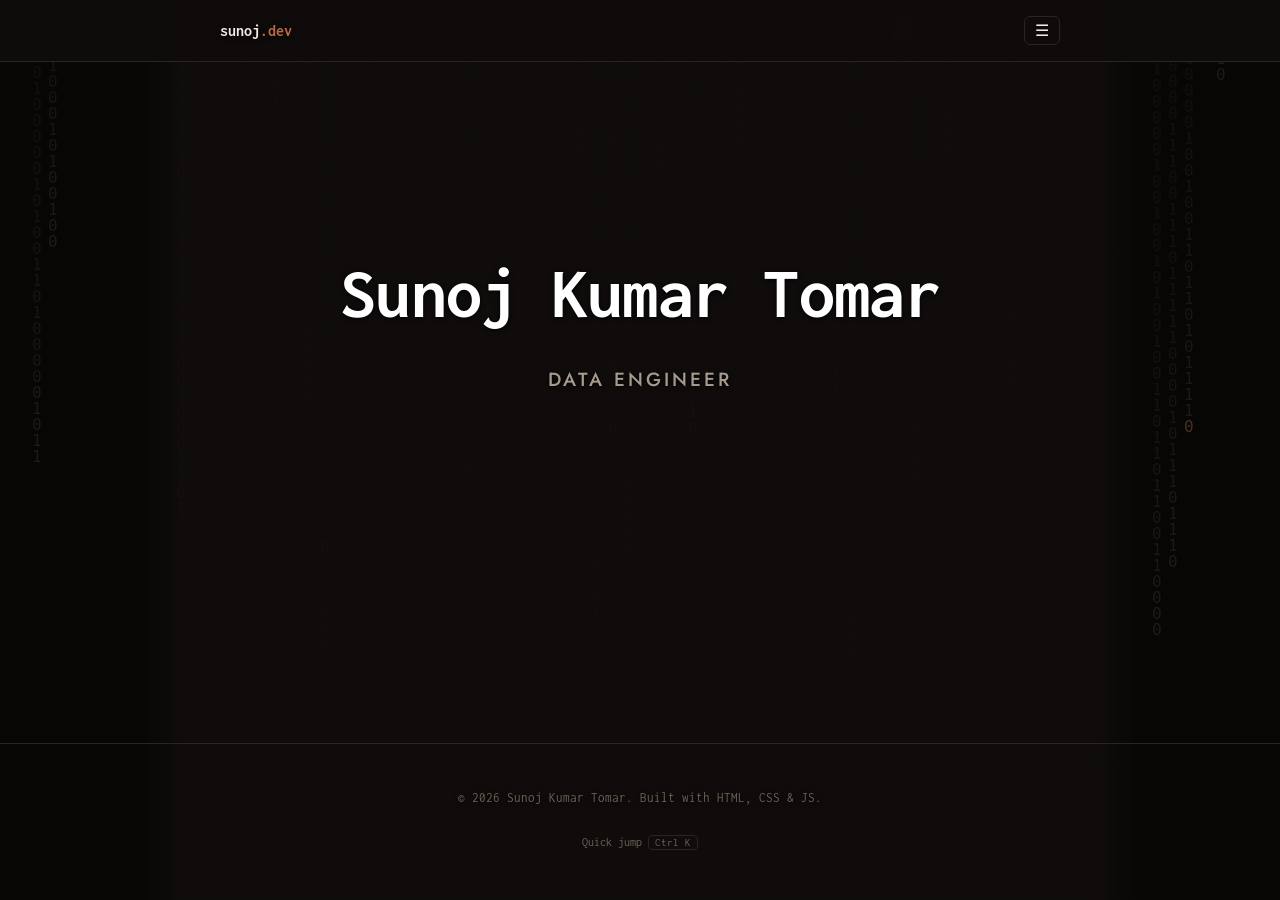
==== commit 904ca733: "Add share previews, SEO basics, favicon, print styles, availability line - Open Graph + Twitter card" ====
--- a/index.html
+++ b/index.html
@@ -5,11 +5,68 @@
 <meta name="viewport" content="width=device-width, initial-scale=1.0">
 <title>Sunoj Kumar Tomar — Data Engineer</title>
 <meta name="description" content="Sunoj Kumar Tomar — Data Engineer building scalable data pipelines, cloud data platforms, and GenAI solutions with Python, PySpark, and Azure Databricks.">
-<link rel="icon" href="data:image/svg+xml,<svg xmlns=%22http://www.w3.org/2000/svg%22 viewBox=%220 0 100 100%22><text y=%22.9em%22 font-size=%2290%22>💻</text></svg>">
+<link rel="canonical" href="https://sunojt23.github.io/Sunoj_Portfolio/">
+<meta name="theme-color" content="#100d0c">
+<meta property="og:type" content="website">
+<meta property="og:site_name" content="Sunoj Kumar Tomar">
+<meta property="og:title" content="Sunoj Kumar Tomar — Data Engineer">
+<meta property="og:description" content="Sunoj Kumar Tomar — Data Engineer building scalable data pipelines, cloud data platforms, and GenAI solutions with Python, PySpark, and Azure Databricks.">
+<meta property="og:url" content="https://sunojt23.github.io/Sunoj_Portfolio/">
+<meta property="og:image" content="https://sunojt23.github.io/Sunoj_Portfolio/og-image.png">
+<meta property="og:image:width" content="1200">
+<meta property="og:image:height" content="630">
+<meta property="og:image:alt" content="Sunoj Kumar Tomar — Data Engineer">
+<meta name="twitter:card" content="summary_large_image">
+<meta name="twitter:title" content="Sunoj Kumar Tomar — Data Engineer">
+<meta name="twitter:description" content="Sunoj Kumar Tomar — Data Engineer building scalable data pipelines, cloud data platforms, and GenAI solutions with Python, PySpark, and Azure Databricks.">
+<meta name="twitter:image" content="https://sunojt23.github.io/Sunoj_Portfolio/og-image.png">
+<link rel="icon" href="favicon.svg" type="image/svg+xml">
+<link rel="apple-touch-icon" href="apple-touch-icon.png">
 <link rel="preconnect" href="https://fonts.googleapis.com">
 <link rel="preconnect" href="https://fonts.gstatic.com" crossorigin>
 <link href="https://fonts.googleapis.com/css2?family=Jost:ital,wght@0,400;0,500;0,600;0,700;1,400;1,500&family=Inconsolata:wght@400;500;600;700&display=swap" rel="stylesheet">
 <link rel="stylesheet" href="styles.css">
+<script type="application/ld+json">
+{
+  "@context": "https://schema.org",
+  "@type": "Person",
+  "name": "Sunoj Kumar Tomar",
+  "url": "https://sunojt23.github.io/Sunoj_Portfolio/",
+  "image": "https://sunojt23.github.io/Sunoj_Portfolio/og-image.png",
+  "jobTitle": "Data Engineer",
+  "description": "Data Engineer building scalable data pipelines, cloud data platforms, and GenAI solutions with Python, PySpark, SQL, and Azure Databricks.",
+  "worksFor": {
+    "@type": "Organization",
+    "name": "Cognizant Technology Solutions"
+  },
+  "alumniOf": {
+    "@type": "CollegeOrUniversity",
+    "name": "Graphic Era University"
+  },
+  "address": {
+    "@type": "PostalAddress",
+    "addressLocality": "Gurugram",
+    "addressCountry": "IN"
+  },
+  "knowsAbout": [
+    "Data Engineering",
+    "ETL/ELT",
+    "Apache Spark",
+    "PySpark",
+    "Azure Databricks",
+    "Delta Lake",
+    "AWS",
+    "Retrieval-Augmented Generation",
+    "Large Language Models",
+    "Time Series Forecasting"
+  ],
+  "sameAs": [
+    "https://github.com/sunojt23",
+    "https://www.linkedin.com/in/sunojtomar23/",
+    "https://sunojexplains.hashnode.dev"
+  ]
+}
+</script>
 </head>
 <body>
 
@@ -54,6 +111,9 @@
         <svg viewBox="0 0 24 24" fill="currentColor" aria-hidden="true"><path d="M20.447 20.452h-3.554v-5.569c0-1.328-.027-3.037-1.852-3.037-1.853 0-2.136 1.445-2.136 2.939v5.667h-3.554V9h3.414v1.561h.046c.477-.9 1.637-1.85 3.37-1.85 3.601 0 4.267 2.37 4.267 5.455v6.286zM5.337 7.433c-1.144 0-2.063-.926-2.063-2.065 0-1.138.92-2.063 2.063-2.063 1.14 0 2.064.925 2.064 2.063 0 1.139-.925 2.065-2.064 2.065zm1.782 13.019H3.555V9h3.564v11.452zM22.225 0H1.771C.792 0 0 .774 0 1.729v20.542C0 23.227.792 24 1.771 24h20.451C23.2 24 24 23.227 24 22.271V1.729C24 .774 23.2 0 22.222 0h.003z"/></svg>
       </a>
     </div>
+    <a href="contact.html" class="availability">
+      <span class="avail-dot" aria-hidden="true"></span>Open to new roles &amp; freelance work
+    </a>
   </section>
 
 </main>
--- a/styles.css
+++ b/styles.css
@@ -352,6 +352,50 @@
   color: var(--accent);
   filter: drop-shadow(0 0 3px rgba(188, 106, 69, 0.3));
   transform: translateY(-1px);
+}
+
+/* A quiet status line under the icons — says what recruiters want to know
+   without adding anything to the minimal hero. Links to Contact. */
+.availability {
+  display: inline-flex;
+  align-items: center;
+  gap: 10px;
+  margin-top: 26px;
+  font-size: 12.5px;
+  letter-spacing: 0.04em;
+  color: var(--text-faint);
+  transition: color 0.2s ease, opacity 0.8s cubic-bezier(0.22, 0.8, 0.2, 1),
+              filter 0.8s cubic-bezier(0.22, 0.8, 0.2, 1), transform 0.8s cubic-bezier(0.22, 0.8, 0.2, 1);
+}
+
+.availability.js-anim { opacity: 0; filter: blur(4px); transform: translateY(6px); }
+.availability:hover, .availability:focus-visible { color: var(--accent-bright); }
+
+.avail-dot {
+  position: relative;
+  width: 7px;
+  height: 7px;
+  border-radius: 50%;
+  background: var(--accent);
+}
+
+.avail-dot::after {
+  content: "";
+  position: absolute;
+  inset: 0;
+  border-radius: 50%;
+  background: var(--accent);
+  animation: avail-pulse 2.6s ease-out infinite;
+}
+
+@keyframes avail-pulse {
+  0%   { transform: scale(1);   opacity: 0.55; }
+  70%  { transform: scale(2.9); opacity: 0; }
+  100% { transform: scale(2.9); opacity: 0; }
+}
+
+@media (prefers-reduced-motion: reduce) {
+  .avail-dot::after { animation: none; display: none; }
 }
 
 .section { padding: 48px 0; border-top: 1px solid var(--border); }
@@ -1265,3 +1309,46 @@
   .skill-group { flex-direction: column; gap: 6px; }
   .skill-group h3 { flex: none; }
 }
+
+/* ---------------- PRINT ---------------- */
+/* Any page prints as a clean, ink-friendly document: light theme, no
+   background animation or controls, and everything visible — including
+   content that scroll-reveal hasn't shown yet. */
+@media print {
+  @page { margin: 16mm; }
+
+  :root {
+    --bg: #ffffff;
+    --border: #d4d0cb;
+    --text: #141210;
+    --text-dim: #3b3631;
+    --text-faint: #6b645c;
+    --accent: #8a4a2c;
+    --accent-bright: #8a4a2c;
+    --accent-dim: #b98a74;
+  }
+
+  *, *::before, *::after {
+    animation: none !important;
+    transition: none !important;
+    text-shadow: none !important;
+    box-shadow: none !important;
+  }
+
+  body { min-height: 0; display: block; font-size: 11.5pt; background: #fff; }
+  main { display: block; max-width: none; padding: 0; }
+  .typed-name { color: #000; }
+  .hero { min-height: 0; padding: 12mm 0; }
+
+  /* Interactive and decorative furniture that means nothing on paper. */
+  #rain, .bg-overlay, .nav, .palette, .toast, .palette-hint, .copy-btn,
+  .skill-evidence, .flow, .slider-arrow, .quote-slider, .availability,
+  .social-row { display: none !important; }
+
+  /* Scroll-reveal hides things until they're seen; on paper show them all. */
+  .js-anim { opacity: 1 !important; filter: none !important; transform: none !important; }
+
+  .skill-item.has-ev { text-decoration: none; }
+  .job, .project, .skill-group, .fact, .blog-post, .stat { break-inside: avoid; }
+  .footer { border-top-color: var(--border); padding: 8mm 0 0; }
+}
